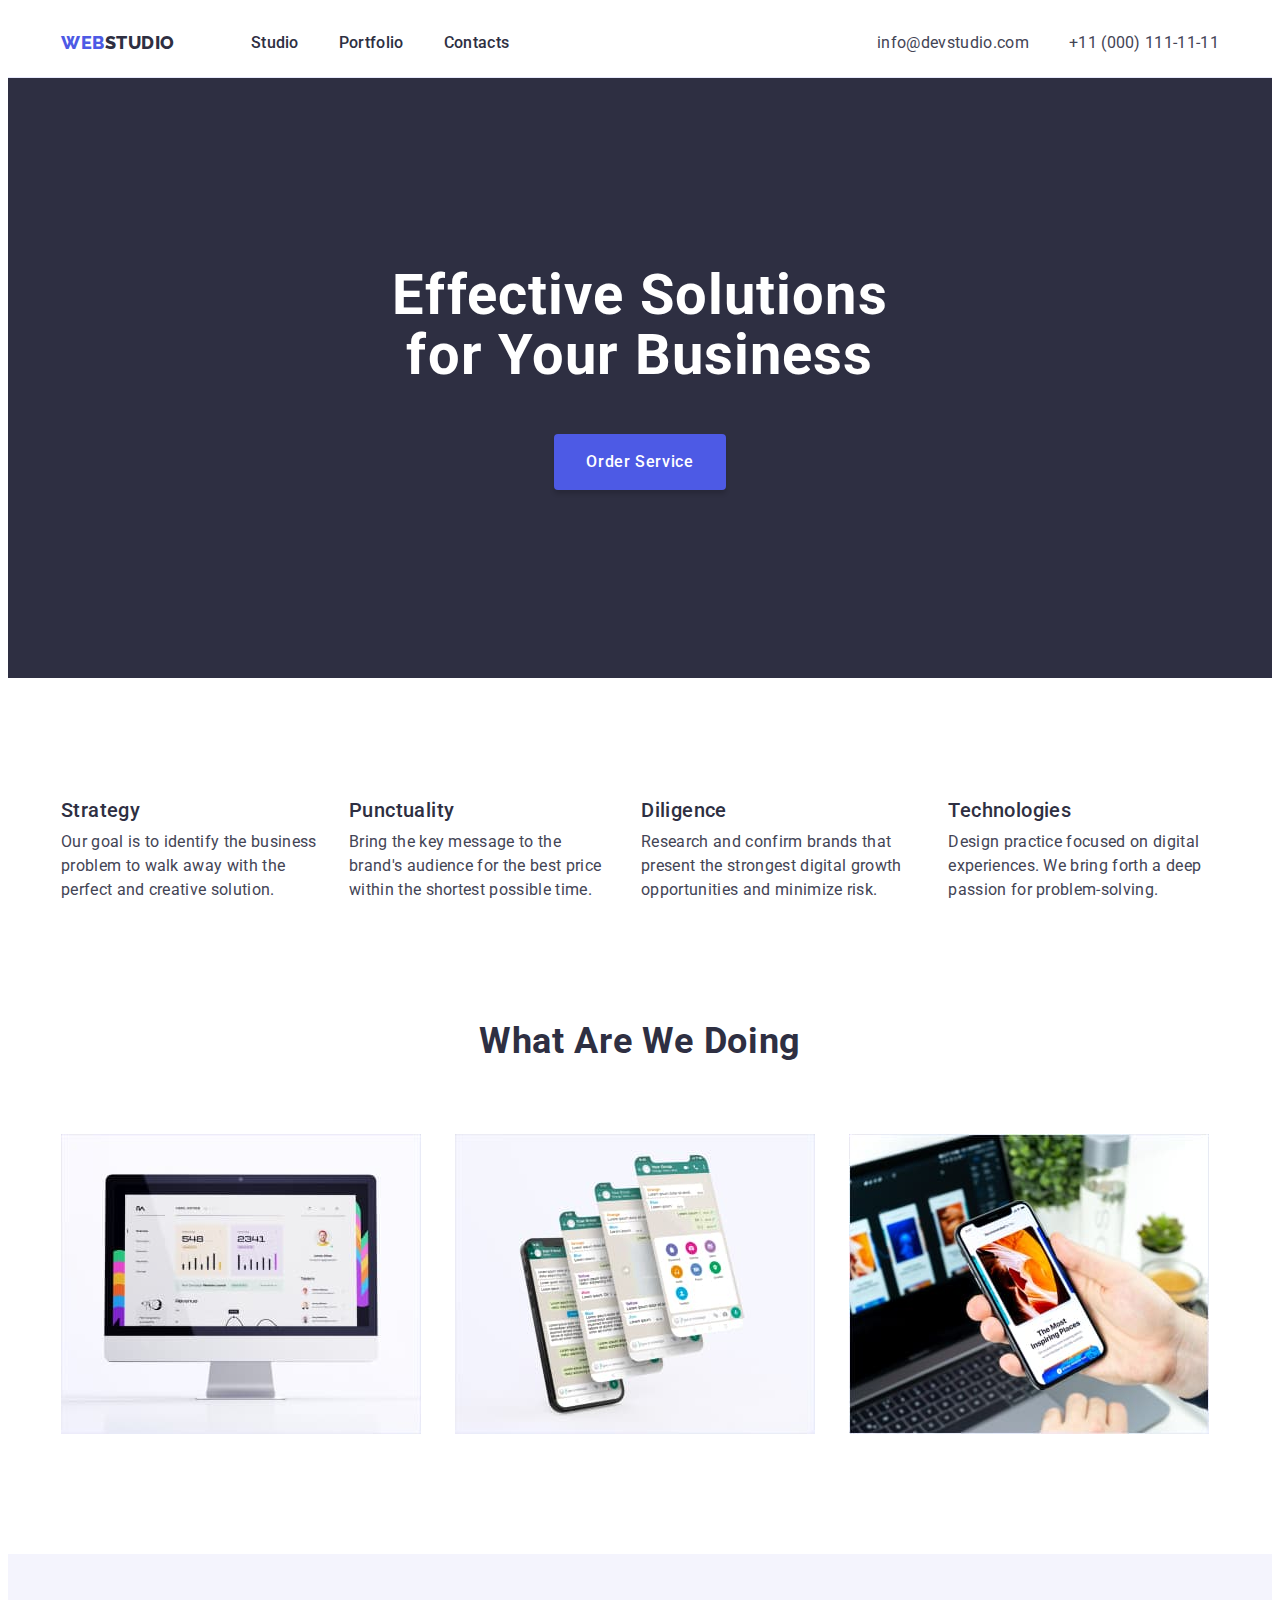
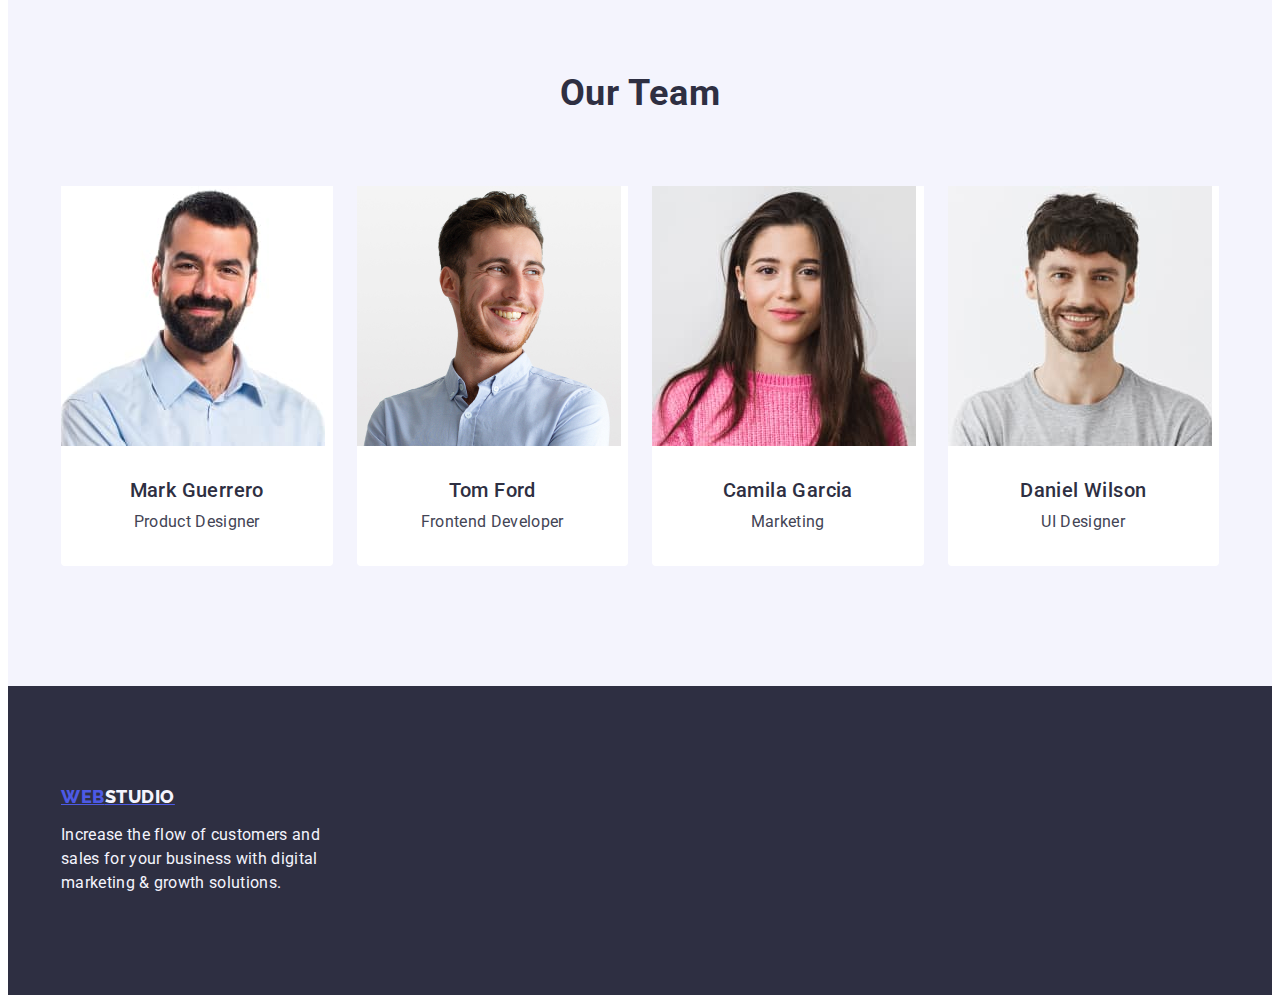
==== index.html @ 33616f9c "Initial commit" ====
<!DOCTYPE html>
<html lang="en">
<head>
    <meta charset="UTF-8">
    <meta http-equiv="X-UA-Compatible" content="IE=edge">
    <meta name="viewport" content="width=device-width, initial-scale=1.0">
    <title>Document</title>
    <link rel="preconnect" href="https://fonts.googleapis.com">
    <link rel="preconnect" href="https://fonts.gstatic.com" crossorigin>
    <link href="https://fonts.googleapis.com/css2?family=Raleway:wght@800&family=Roboto:wght@400;500;700;900&display=swap"
        rel="stylesheet">
    <link rel="stylesheet" href="https://cdnjs.cloudflare.com/ajax/libs/modern-normalize/2.0.0/modern-normalize.min.css"
        integrity="sha512-4xo8blKMVCiXpTaLzQSLSw3KFOVPWhm/TRtuPVc4WG6kUgjH6J03IBuG7JZPkcWMxJ5huwaBpOpnwYElP/m6wg=="
        crossorigin="anonymous" referrerpolicy="no-referrer" />
    <link rel="stylesheet" href="./css/styles.css">
</head>
<body>
<header class="main-header">
    <div class="container header-container">
        <nav class="navigation">
            <a class="logo-link link" href="./index.html">Web<span class="logo-color">Studio</span></a>
        <ul class="menu-list list">
            <li class="menu-item">
                <a class="menu-link link" href="./index.html">Studio</a>
            </li>
            <li class="menu-item">
                <a class="menu-link link" href="./portfolio.html">Portfolio</a>
            </li>
            <li class="menu-item">
                <a class="menu-link link" href="">Contacts</a>
            </li>
        </ul>
        </nav>
    <address class="contact">
        <ul class="address-list list">
            <li class="address-item">
                <a class="contact-link link" href="mailto:info@devstudio.com">info@devstudio.com</a>

            </li>
            <li class="address-item">
                <a class="contact-link link" href="tel:+110001111111">+11 (000) 111-11-11</a>

            </li>
        </ul>

    </address>
    </div>
</header>
<main class="main">
    <section class="hero-section">
        <div class="container">
        <h1 class="hero-title">Effective Solutions for Your Business</h1>
        <button class="hero-button btn" type="button">Order Service</button>
        </div>
    </section>
    <section class="secondary-section ">
        <div class="container secondary-section-wrap">
        <h2 class="visually-hidden" >Our benefits</h2>
        <ul class="list-secondary list">
            <li class="secondary-item-list">
                <h3 class="secondary-title">Strategy</h3>
                <p class="secondary-text">Our goal is to identify the business problem to walk away with the perfect and creative solution.</p>
            </li>
            <li class="secondary-item-list">
                <h3 class="secondary-title">Punctuality</h3>
                <p class="secondary-text">Bring the key message to the brand's audience for the best price within the shortest possible time.</p>
            </li>
            <li class="secondary-item-list">
                <h3 class="secondary-title">Diligence</h3>
                <p class="secondary-text">Research and confirm brands that present the strongest digital growth opportunities and minimize risk.</p>
            </li>
            <li class="secondary-item-list">
                <h3 class="secondary-title">Technologies</h3>
                <p class="secondary-text">Design practice focused on digital experiences. We bring forth a deep passion for problem-solving.</p>
            </li>
        </ul>
        </div>
    </section>
    <section class="profile">
        <div class="container profile-wrap">
         <h2 class="title-text">What are we doing</h2>
        <ul class="list-img list">
            <li class="list-profile">
                <img src="./images/img1.jpg" alt="Profile is opened on the monitor for viewing" width="360">
            </li>
            <li class="list-profile">
                <img src="./images/img2.jpg" alt="Chat with correspondence is open on the phone" width="360">
            </li>
            <li class="list-profile">
                <img src="./images/img3.jpg" alt="View site on phone" width="360">
            </li>
        </ul>
        </div>
    </section>
    <section class="team-section">
        <div class="container">
         <h2 class="title-text">Our Team</h2>
        <ul class="list-team list">
            <li class="list-item-team">
                <img src="./images/card1.jpg" alt="man in shirt smiling" width="264">
                <div class="team">
                    <h3 class="secondary-title-team">Mark Guerrero</h3>
                    <p class="secondary-text-team">Product Designer</p>
                </div>
            </li>
            <li class="list-item-team">
                <img src="./images/card2.jpg" alt="a man in a shirt looks away and smiles" width="264">
                <div class="team">
                    <h3 class="secondary-title-team">Tom Ford</h3>
                    <p class="secondary-text-team ">Frontend Developer</p>
                </div>
            </li>
            <li class="list-item-team">
                <img src="./images/card3.jpg" alt="girl in pink sweater and long hair" width="264">
                <div class="team">
                    <h3 class="secondary-title-team">Camila Garcia</h3>
                    <p class="secondary-text-team">Marketing</p>
                </div>
            </li>
            <li class="list-item-team">
                <img src="./images/card4.jpg" alt="smiling man in t-shirt" width="264">
                <div class="team">
                    <h3 class="secondary-title-team">Daniel Wilson</h3>
                    <p class="secondary-text-team">UI Designer</p>
                </div>
            </li>
        </ul>
        </div>
    </section>
    </main>
    <footer class="section-footer">
        <div class="container">
        <a class="logo-link-footer link-footer" href="./index.html">Web<span class="logo-color-footer">Studio</span></a>
        <p class="footer-text">Increase the flow of customers and sales for your business with digital marketing & growth solutions.</p>
        </div>
    </footer>
</body>

</html>
---- css/styles.css ----
body {
    font-family: Roboto, sans-serif;
    font-style: normal;
    font-weight: 400;
    font-size: 16px;
    line-height: 1.5;
    color: var(--primery-color);
    background-color: var(--light-color);
}

:root {
    --primery-color: #434455;
    --title-color: #2E2F42;
    --secondary-color: #4D5AE5;
    --link-color: #404BBF;
    --light-color: #FFFFFF;
    --secondary-light-color: #F4F4FD;
}

p, 
h1, 
h2, 
h3 {
    margin: 0;
}

ul {
    margin: 0;
    padding: 0;
}

img {
    display: block;
}

.container {
    width: 1158px;
    padding-left: 15px;
    padding-right: 15px;
    margin: 0 auto;

}

.list {
    list-style: none;

}

.link {
    text-decoration: none;
    padding-top: 24px;
    padding-bottom: 24px;
}

/* *----------------------HEADER-INDEX------------------* */

.main-header {
    border-bottom: 1px solid #e7e9fc
    
}

.navigation {
    display: flex;
    align-items: center;
}

.header-container {
    display: flex;
    align-items: center;
}

.menu-list {
    display: flex;
    gap: 40px;

}

.address-list {
    display: flex;
    gap: 40px;
}

.logo-link {
    font-family: 'Raleway', sans-serif;
    font-weight: 800;
    font-size: 18px;
    line-height: 1.17;
    display: flex;
    align-items: center;
    letter-spacing: 0.03em;
    text-transform: uppercase;
    color: var(--secondary-color);
    margin-right: 76px;

}
.logo-color {
    color: var(--title-color);
}

.menu-link:hover {
    color: var(--link-color);
}

.menu-link:focus {
    color: var(--link-color);
}

.contact {
    font-style: normal;
    display: flex;
    align-items: center;
    margin-left: auto;

}
.contact-link {
    letter-spacing: 0.02em;
    color: var(--primery-color);
}

.contact-link:hover,
.contact-link:focus {
    color: var(--link-color);
}

.logo-link:hover, logo-link:focus {
    color: var(--link-color);
}

.menu-list {
    font-weight: 500;
    line-height: 1.5;
    letter-spacing: 0.02em;
}

.menu-link {
    color: var(--title-color);
}

/* -------------------HERO SECTION--------------------- */

.hero-section {
    background-color: var(--title-color);
    padding-top: 188px;
    padding-bottom: 188px;
}

.btn {
    cursor: pointer;
}

.btn:hover, btn:focus {
    color: var(--light-color);
    background-color: var(--link-color);
}

.btn:focus {
    color: var(--light-color);
    background-color: var(--link-color);
}

.hero-button {
    font-family: 'Roboto', sans-serif;
    font-style: normal;
    font-weight: 500;
    font-size: 16px;
    line-height: 1.5;
    display: flex;
    align-items: center;
    letter-spacing: 0.04em;
    color: var(--light-color);
    background-color: var(--secondary-color);
    box-shadow: 0px 4px 4px rgba(0, 0, 0, 0.15);
    border-radius: 4px;
    min-width: 169px;
    height: 56px;
    display: block;
    margin: 0 auto;
    border: none;
    padding: 16px 32px 16px 32px;
    
}

.hero-title {
    font-weight: 700;
    font-size: 56px;
    line-height: 1.07;
    text-align: center;
    letter-spacing: 0.02em;
    color: var(--light-color);
    background-color: var(--title-color);
    margin: 0 auto;
    max-width: 496px;
    margin-bottom: 48px;
    
    
}

/*  -----------------SECONDARY-SECTION----------------- */
.visually-hidden {
    position: absolute;
    width: 1px;
    height: 1px;
    margin: -1px;
    border: 0;
    padding: 0;
    white-space: nowrap;
    clip-path: inset(100%);
    clip: rect(0 0 0 0);
    overflow: hidden;
}

.secondary-section {
    padding-top: 120px;
    padding-bottom: 120px;
 
}

.title-text {
    font-weight: 700;
    font-size: 36px;
    line-height: 1.11;
    text-align: center;
    letter-spacing: 0.02em;
    text-transform: capitalize;
    color: var(--title-color);
    margin: 0 auto;
    margin-bottom: 72px;

}

.list-secondary {
    display: flex;
    gap: 24px;

}

.secondary-item-list {
    gap: 24px;
}

.secondary-title {
    font-weight: 500;
    font-size: 20px;
    line-height: 1.2;
    letter-spacing: 0.02em;
    color: var(--title-color);
    display: flex;
    margin-bottom: 8px;
    
}

.secondary-text {
    letter-spacing: 0.02em;
    color: var(--primery-color);
    display: flex;
    min-width: 264px;
    width: calc((100% - 72px) / 4);
    gap: 24px;
    
}

/* -----------------------SECTION-PROFILE---------------------- */

.profile {
    padding-top: 0px;
    padding-bottom: 120px;
}



.list-img {
    display: flex;
    gap: 24px;

}

.list-profile {
    
    min-width: 360px;
    display: flex;
    width: calc((100% - 48px) / 3);

}

/* -----------------------TEAM-SECTION---------------------- */

.team-section {
    background-color: var(--secondary-light-color);
    padding-top: 120px;
    padding-bottom: 120px;
}

.list-team {
    display: flex;
    gap: 24px;

}

.team {
    
    padding: 32px 16px;
 
}

.list-item-team {
    background-color: var(--light-color);
    width: calc((100% - 72px) / 4);
    text-align: center;
    border-radius: 0px 0px 4px 4px;
}

.secondary-title-team {
    font-weight: 500;
    font-size: 20px;
    line-height: 1.2;
    letter-spacing: 0.02em;
    color: var(--title-color);
    text-align: center;
    margin: 0 auto;
    margin-bottom: 8px;

}

.secondary-text-team {
    letter-spacing: 0.02em;
    color: var(--primery-color);
    text-align: center;

}

/* --------------INDEX-SECTION-FOOTER-------------- */

.logo-link-footer {
    margin-bottom: 17.5px;
    
}

.section-footer {
    letter-spacing: 0.02em;
    color: var(--secondary-light-color);
    background-color: var(--title-color);
    padding: 100px 0;
}

.logo-link-footer {
    font-family: 'Raleway', sans-serif;
    font-style: normal;
    font-weight: 800;
    font-size: 18px;
    line-height: 1.17;
    display: inline-block;
    align-items: center;
    letter-spacing: 0.03em;
    text-transform: uppercase;
    color: var(--secondary-color);
    margin-bottom: 16px;
}

.logo-color-footer {
    color: var(--secondary-light-color);
}

.footer-text {
    max-width: 264px;
}

/* --------------PORTFOLIO HEADER--------------- */

.portfolio-header {
    border-bottom: 1px solid #e7e9fc
}

/* --------------PORTFOLIO GALERY-SECTION--------------- */

.gallery-section {

    padding-top: 96px;
    padding-bottom: 120px;

}

.btn-list {
    display: flex;
    justify-content: center;
    align-items: center;
    gap: 24px;
    margin-bottom: 72px;
}

.mod-btn:hover,
.mod-btn:focus {
    border: 1px solid transparent
}


.gallery-list {

    display: flex;
    flex-wrap: wrap;

    gap: 48px 24px;

}

.gallery-portfolio {
    width: calc((100% - 48px) / 3);
}


.container-gallery {
    padding: 32px 16px;
    border: 1px solid #e7e9fc;
    border-top: none;
}



.gallery-title {
    margin-bottom: 8px;

}


.mod-btn {
    font-family: 'Roboto', sans-serif;
    font-style: normal;
    font-weight: 500;
    font-size: 16px;
    line-height: 1.5;
    display: flex;
    align-items: center;
    text-align: center;
    letter-spacing: 0.04em;
    border-radius: 4px;
    color: var(--secondary-color);
    background-color: var(--secondary-light-color);
    min-width: 69px;
    height: 48px;
    padding: 12px 24px 12px 24px;
    border: 1px solid #E7E9FC;
    gap: 24px;
}

.gallery-title {
    font-weight: 500;
    font-size: 20px;
    line-height: 1.2;
    letter-spacing: 0.02em;
    color: var(--title-color);
}

.gallery-text {
    font-size: 16px;
    line-height: 1.5;
    letter-spacing: 0.02em;
    color: var(--primery-color);
}
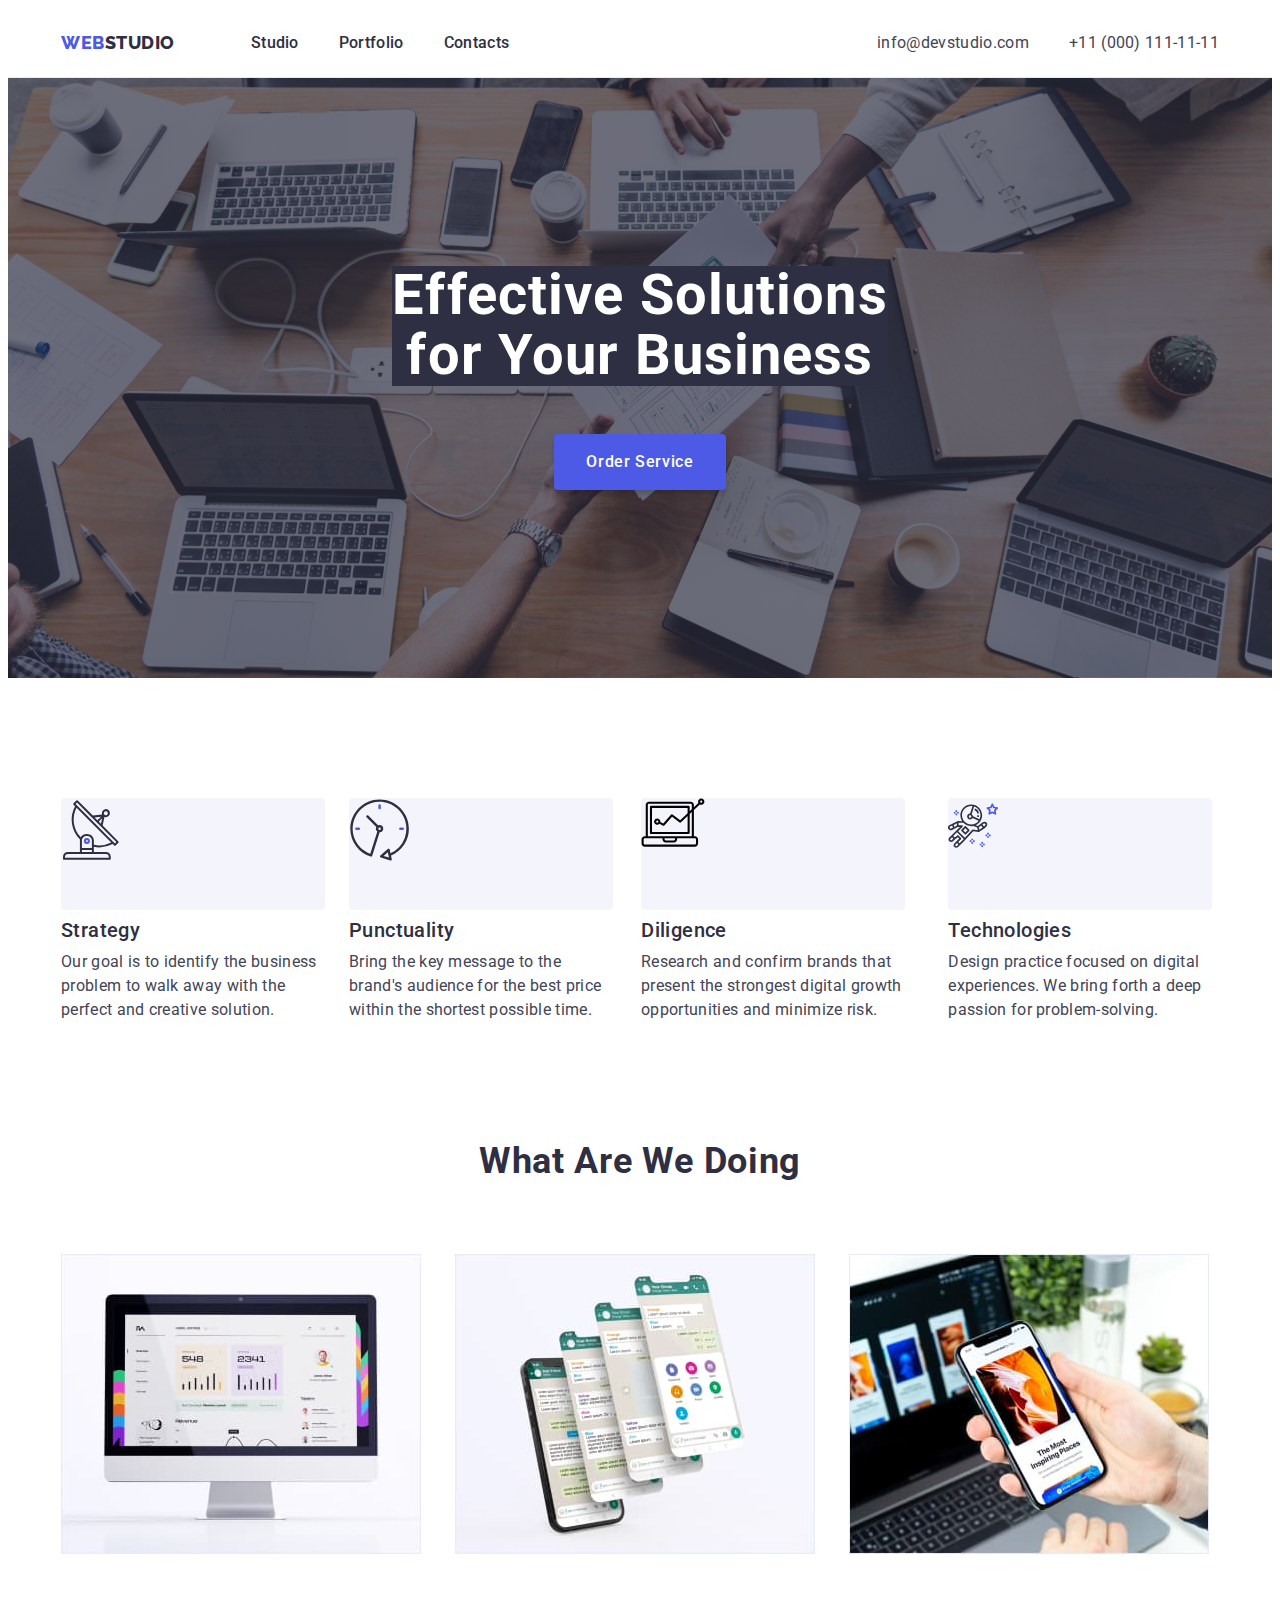
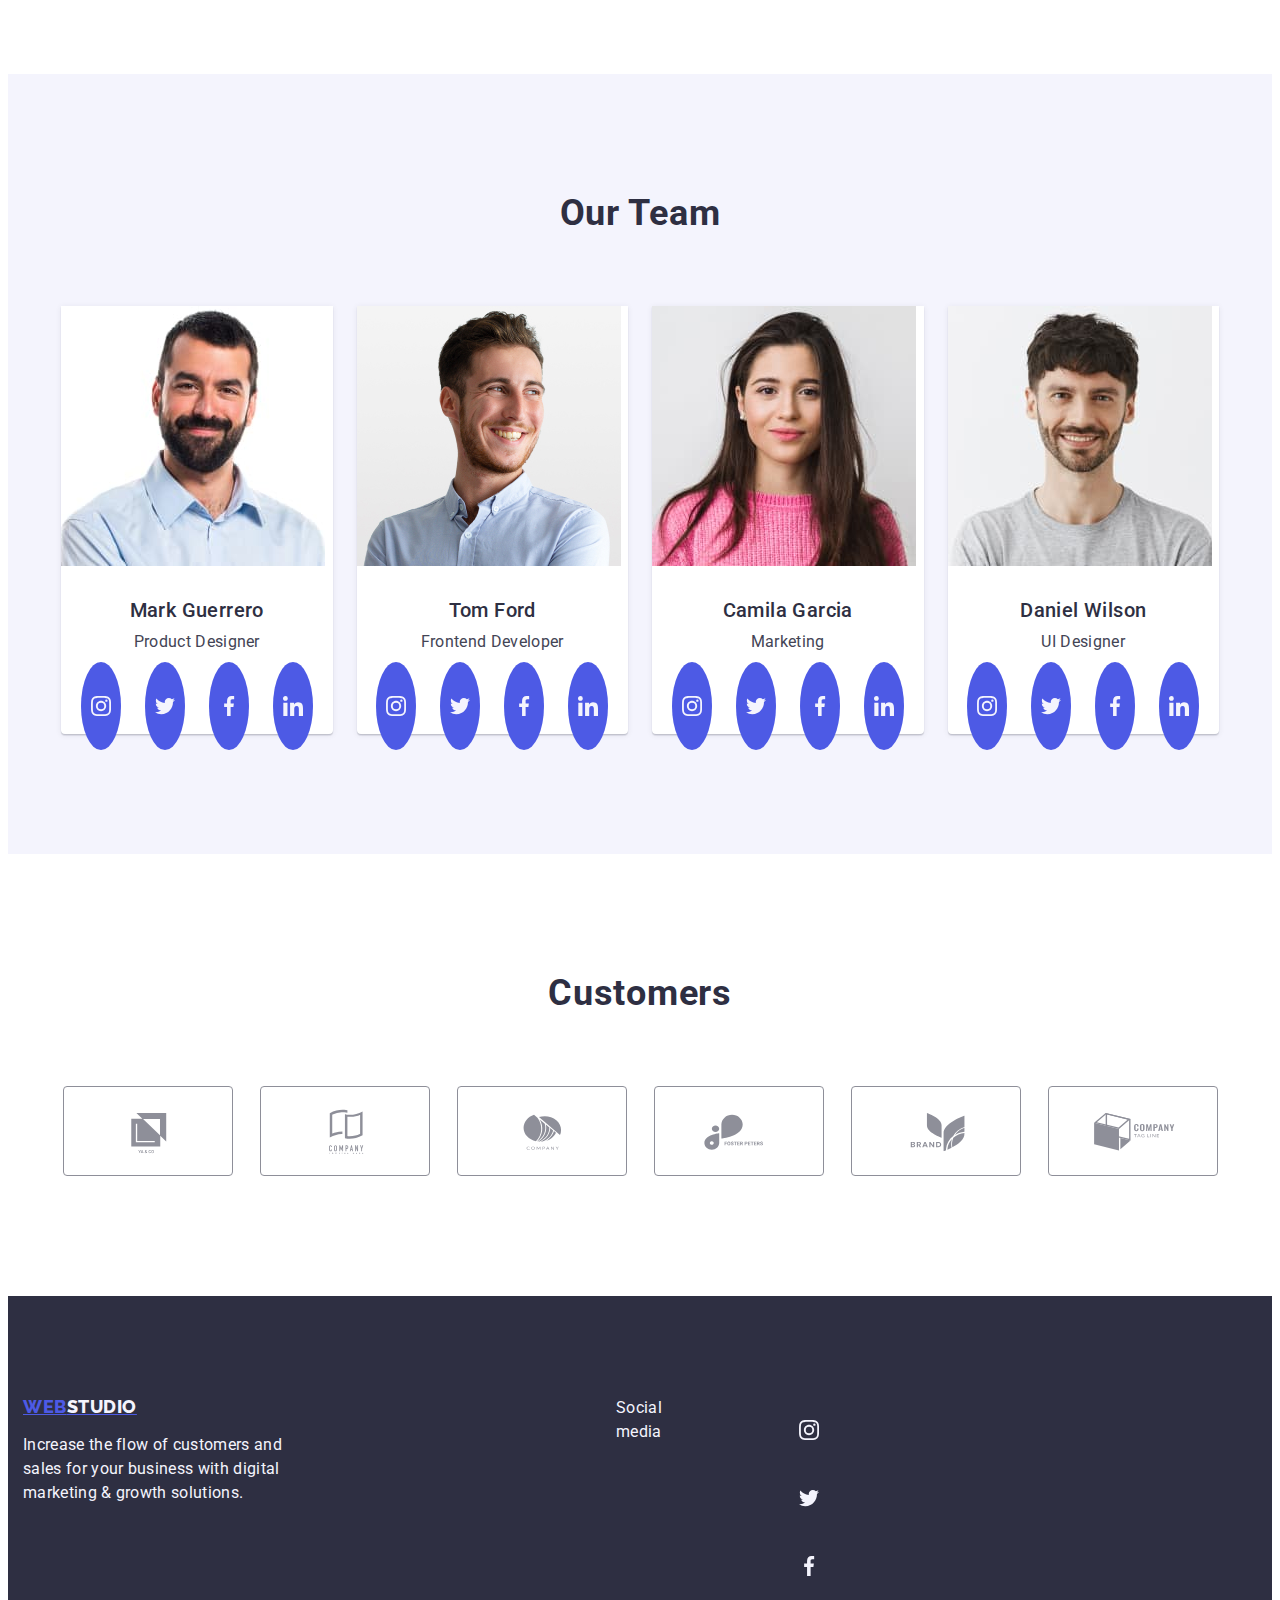
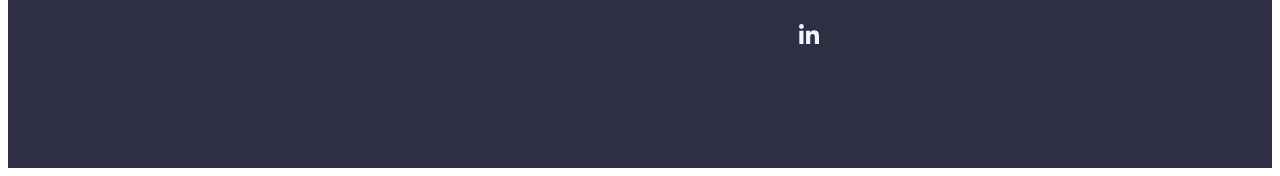
==== commit c0c37d4e: "add icon" ====
--- a/index.html
+++ b/index.html
@@ -58,20 +58,44 @@
         <h2 class="visually-hidden" >Our benefits</h2>
         <ul class="list-secondary list">
             <li class="secondary-item-list">
-                <h3 class="secondary-title">Strategy</h3>
-                <p class="secondary-text">Our goal is to identify the business problem to walk away with the perfect and creative solution.</p>
+                <div class="icon">
+                    <svg class="icon-first" width="59.72" height="64">
+                        <use href="./images/symbol-defs.svg#icon-vector1"></use>
+                    </svg> 
+                </div>
+                    <h3 class="secondary-title">Strategy</h3>
+                        <p class="secondary-text">Our goal is to identify the business problem to walk away with the perfect and creative solution.</p>
+                
             </li>
             <li class="secondary-item-list">
-                <h3 class="secondary-title">Punctuality</h3>
+                <div class="icon">
+                    <svg class="icon-first" width="61.22" height="64">
+                        <use href="./images/symbol-defs.svg#icon-vector2"></use>
+                    </svg>
+                </div>
+                    <h3 class="secondary-title">Punctuality</h3>
                 <p class="secondary-text">Bring the key message to the brand's audience for the best price within the shortest possible time.</p>
+                
             </li>
             <li class="secondary-item-list">
-                <h3 class="secondary-title">Diligence</h3>
+                <div class="icon">
+                    <svg class="icon-first" width="64" height="49.09">
+                        <use href="./images/symbol-defs.svg#icon-vector3"></use>
+                    </svg>
+                </div>
+                    <h3 class="secondary-title">Diligence</h3>
                 <p class="secondary-text">Research and confirm brands that present the strongest digital growth opportunities and minimize risk.</p>
+                
             </li>
             <li class="secondary-item-list">
-                <h3 class="secondary-title">Technologies</h3>
+                <div class="icon">
+                    <svg class="icon-first" width="50.13" height="55.46">
+                        <use href="./images/symbol-defs.svg#icon-vector4"></use>
+                    </svg>
+                </div>
+                    <h3 class="secondary-title">Technologies</h3>
                 <p class="secondary-text">Design practice focused on digital experiences. We bring forth a deep passion for problem-solving.</p>
+                
             </li>
         </ul>
         </div>
@@ -101,30 +125,195 @@
                 <div class="team">
                     <h3 class="secondary-title-team">Mark Guerrero</h3>
                     <p class="secondary-text-team">Product Designer</p>
-                </div>
+                      <ul class="icon-team">
+                        <li class="icon-team-list list">
+                            <a href="" class="team-soc-link link" target="_blank" rel="noopener noreferrer"> <svg class="team-soc-icon" width="20"height="20">
+                                <use href="./images/symbol-defs.svg#icon-instagram"></use>
+                            </svg>
+                        </a>
+                        </li>
+                        <li class="icon-team-list list">
+                            <a href="" class="team-soc-link link" target="_blank" rel="noopener noreferrer"> <svg class="team-soc-icon" width="20"height="20">
+                                <use href="./images/symbol-defs.svg#icon-twitter"></use>
+                            </svg>
+                        </a>
+                        </li>
+                        <li class="icon-team-list list">
+                            <a href="" class="team-soc-link link" target="_blank" rel="noopener noreferrer"> <svg class="team-soc-icon" width="20"height="20">
+                                <use href="./images/symbol-defs.svg#icon-facebook"></use>
+                            </svg>
+                        </a>
+                        </li>
+                        <li class="icon-team-list list">
+                            <a href="" class="team-soc-link link" target="_blank" rel="noopener noreferrer"> <svg class="team-soc-icon" width="20"height="20">
+                                <use href="./images/symbol-defs.svg#icon-linkedin"></use>
+                            </svg>
+                        </a>
+                        </li>
+                      </ul>
+                    </div>
             </li>
             <li class="list-item-team">
                 <img src="./images/card2.jpg" alt="a man in a shirt looks away and smiles" width="264">
                 <div class="team">
                     <h3 class="secondary-title-team">Tom Ford</h3>
                     <p class="secondary-text-team ">Frontend Developer</p>
-                </div>
+                      <ul class="icon-team">
+                        <li class="icon-team-list list">
+                            <a href="" class="team-soc-link link" target="_blank" rel="noopener noreferrer"> <svg class="team-soc-icon" width="20"height="20">
+                                <use href="./images/symbol-defs.svg#icon-instagram"></use>
+                            </svg>
+                        </a>
+                        </li>
+                        <li class="icon-team-list list">
+                            <a href="" class="team-soc-link link" target="_blank" rel="noopener noreferrer"> <svg class="team-soc-icon" width="20"height="20">
+                                <use href="./images/symbol-defs.svg#icon-twitter"></use>
+                            </svg>
+                        </a>
+                        </li>
+                        <li class="icon-team-list list">
+                            <a href="" class="team-soc-link link" target="_blank" rel="noopener noreferrer"> <svg class="team-soc-icon" width="20"height="20">
+                                <use href="./images/symbol-defs.svg#icon-facebook"></use>
+                            </svg>
+                        </a>
+                        </li>
+                        <li class="icon-team-list list">
+                            <a href="" class="team-soc-link link" target="_blank" rel="noopener noreferrer"> <svg class="team-soc-icon" width="20"height="20">
+                                <use href="./images/symbol-defs.svg#icon-linkedin"></use>
+                            </svg>
+                        </a>
+                        </li>
+                      </ul>
+                    </div>
             </li>
             <li class="list-item-team">
                 <img src="./images/card3.jpg" alt="girl in pink sweater and long hair" width="264">
                 <div class="team">
                     <h3 class="secondary-title-team">Camila Garcia</h3>
                     <p class="secondary-text-team">Marketing</p>
-                </div>
+                      <ul class="icon-team">
+                        <li class="icon-team-list list">
+                            <a href="" class="team-soc-link link" target="_blank" rel="noopener noreferrer"> <svg class="team-soc-icon" width="20"height="20">
+                                <use href="./images/symbol-defs.svg#icon-instagram"></use>
+                            </svg>
+                        </a>
+                        </li>
+                        <li class="icon-team-list list">
+                            <a href="" class="team-soc-link link" target="_blank" rel="noopener noreferrer"> <svg class="team-soc-icon" width="20"height="20">
+                                <use href="./images/symbol-defs.svg#icon-twitter"></use>
+                            </svg>
+                        </a>
+                        </li>
+                        <li class="icon-team-list list">
+                            <a href="" class="team-soc-link link" target="_blank" rel="noopener noreferrer"> <svg class="team-soc-icon" width="20"height="20">
+                                <use href="./images/symbol-defs.svg#icon-facebook"></use>
+                            </svg>
+                        </a>
+                        </li>
+                        <li class="icon-team-list list">
+                            <a href="" class="team-soc-link link" target="_blank" rel="noopener noreferrer"> <svg class="team-soc-icon" width="20"height="20">
+                                <use href="./images/symbol-defs.svg#icon-linkedin"></use>
+                            </svg>
+                        </a>
+                        </li>
+                      </ul>
+                    </div>
             </li>
             <li class="list-item-team">
                 <img src="./images/card4.jpg" alt="smiling man in t-shirt" width="264">
                 <div class="team">
                     <h3 class="secondary-title-team">Daniel Wilson</h3>
                     <p class="secondary-text-team">UI Designer</p>
-                </div>
-            </li>
-        </ul>
+                      <ul class="icon-team">
+                        <li class="icon-team-list list">
+                            <a href="" class="team-soc-link link" target="_blank" rel="noopener noreferrer"> <svg class="team-soc-icon" width="20" height="20">
+                                <use href="./images/symbol-defs.svg#icon-instagram"></use>
+                            </svg>
+                        </a>
+                        </li>
+                        <li class="icon-team-list list">
+                            <a href="" class="team-soc-link link" target="_blank" rel="noopener noreferrer"> <svg class="team-soc-icon" width="20" height="20">
+                                <use href="./images/symbol-defs.svg#icon-twitter"></use>
+                            </svg>
+                        </a>
+                        </li>
+                        <li class="icon-team-list list">
+                            <a href="" class="team-soc-link link" target="_blank" rel="noopener noreferrer"> <svg class="team-soc-icon" width="20" height="20">
+                                <use href="./images/symbol-defs.svg#icon-facebook"></use>
+                            </svg>
+                        </a>
+                        </li>
+                        <li class="icon-team-list list">
+                            <a href="" class="team-soc-link link" target="_blank" rel="noopener noreferrer"> <svg class="team-soc-icon" width="20" height="20">
+                                <use href="./images/symbol-defs.svg#icon-linkedin"></use>
+                            </svg>
+                        </a>
+                        </li>
+                      </ul>
+                    </div>
+            </li>
+        </ul>
+        </div>
+    </section>
+    <section class="customers">
+        <div class="container">
+        <h2 class="title-customers">Customers</h2>
+            <ul class="customers-primery list">
+                <div class="customers-box">
+                <li class="customers-list list">
+                    <a href="" class="customers-link link">
+                        <svg class="customers-icon" width="88"height="88">
+                        <use href="./images/symbol-defs.svg#icon-logo1"></use>
+                    </svg>
+                    </a>
+                </li>
+                </div>
+                <div class="customers-box">
+                <li class="customers-list list">
+                    <a href="" class="customers-link link">
+                    <svg class="customers-icon" width="88"height="88">
+                        <use href="./images/symbol-defs.svg#icon-logo2"></use>
+                    </svg>
+                    </a>
+                </li>
+                </div>
+                <div class="customers-box">
+                <li class="customers-list list">
+                    <a href="" class="customers-link link">
+                    <svg class="customers-icon" width="88"height="88">
+                        <use href="./images/symbol-defs.svg#icon-logo3"></use>
+                    </svg>
+                    </a>
+                </li>
+                </div>
+                <div class="customers-box">
+                <li class="customers-list list">
+                    <a href="" class="customers-link link">
+                    <svg class="customers-icon" width="88"height="88">
+                        <use href="./images/symbol-defs.svg#icon-logo4"></use>
+                    </svg>
+                    </a>
+                </li>
+                </div>
+                <div class="customers-box">
+                <li class="customers-list list">
+                    <a href="" class="customers-link link">
+                    <svg class="customers-icon" width="88"height="88">
+                        <use href="./images/symbol-defs.svg#icon-logo5"></use>
+                    </svg>
+                    </a>
+                </li>
+                </div>
+                <div class="customers-box">
+                <li class="customers-list list">
+                    <a href="" class="customers-link link">
+                    <svg class="customers-icon" width="88"height="88">
+                        <use href="./images/symbol-defs.svg#icon-logo6"></use>
+                    </svg>
+                    </a>
+                </li>
+                </div>
+            </ul>
         </div>
     </section>
     </main>
@@ -133,6 +322,41 @@
         <a class="logo-link-footer link-footer" href="./index.html">Web<span class="logo-color-footer">Studio</span></a>
         <p class="footer-text">Increase the flow of customers and sales for your business with digital marketing & growth solutions.</p>
         </div>
+        
+        <h2 class="social">Social media</h2>
+        <div class="container social-link">
+            <ul class="footer-social list">
+                <li class="footer-social-link">
+                    <a href="" class="social-link link" target="_blank" rel="noopener noreferrer">
+                        <svg class="social-icon" width="20" height="20">
+                            <use href="./images/symbol-defs.svg#icon-instagram"></use>
+                        </svg>
+                    </a>
+                </li>
+                <li class="footer-social-link">
+                    <a href="" class="social-link link" target="_blank" rel="noopener noreferrer">
+                        <svg class="social-icon" width="20" height="20">
+                            <use href="./images/symbol-defs.svg#icon-twitter"></use>
+                        </svg>
+                    </a>
+                </li>
+                <li class="footer-social-link">
+                    <a href="" class="social-link link" target="_blank" rel="noopener noreferrer">
+                        <svg class="social-icon" width="20" height="20">
+                            <use href="./images/symbol-defs.svg#icon-facebook"></use>
+                        </svg>
+                    </a>
+                </li>
+                <li class="footer-social-link">
+                    <a href="" class="social-link link" target="_blank" rel="noopener noreferrer">
+                        <svg class="social-icon" width="20" height="20">
+                            <use href="./images/symbol-defs.svg#icon-linkedin"></use>
+                        </svg>
+                    </a>
+                </li>
+            </ul>
+        </div>
+
     </footer>
 </body>
 
--- a/css/styles.css
+++ b/css/styles.css
@@ -143,6 +143,10 @@
     background-color: var(--title-color);
     padding-top: 188px;
     padding-bottom: 188px;
+    background-image: linear-gradient(rgba(46, 47, 66, 0.7), rgba(46, 47, 66, 0.7)), url(../images/peopleoffice.jpg);
+    background-repeat: no-repeat;
+    background-position: center;
+    background-size: cover;
 }
 
 .btn {
@@ -216,6 +220,21 @@
  
 }
 
+.icon {
+    
+    width: 264px;
+    height: 112px;
+    background-color: #F4F4FD;
+    display: inline-block;
+    justify-content: center;
+    border-radius: 4px;
+    margin-bottom: 8px;
+}
+
+.icon-first{
+
+  
+}
 .title-text {
     font-weight: 700;
     font-size: 36px;
@@ -236,6 +255,7 @@
 }
 
 .secondary-item-list {
+
     gap: 24px;
 }
 
@@ -303,11 +323,38 @@
  
 }
 
+.icon-team{
+    display: flex;
+    justify-content: center;
+    gap: 24px;
+}
+
+.icon-team-list{
+    width: 40px;
+    height: 40px;
+}
+
+.team-soc-link{
+    width: 100%;
+    height: 100%;
+    background-color: #4D5AE5;
+    border-radius: 50%;
+    display: flex;
+    align-items: center;
+    justify-content: center;
+}
+
+.team-soc-link:hover {
+    fill: #404BBF;
+}
+
 .list-item-team {
     background-color: var(--light-color);
     width: calc((100% - 72px) / 4);
     text-align: center;
+    box-shadow: 0px 1px 6px rgba(46, 47, 66, 0.08), 0px 1px 1px rgba(46, 47, 66, 0.16), 0px 2px 1px rgba(46, 47, 66, 0.08);
     border-radius: 0px 0px 4px 4px;
+    
 }
 
 .secondary-title-team {
@@ -326,17 +373,65 @@
     letter-spacing: 0.02em;
     color: var(--primery-color);
     text-align: center;
-
-}
+    margin-bottom: 8px;
+
+}
+
+/* --------------CUSTOMERS-------------- */
+
+.customers {
+    padding-top: 120px;
+    padding-bottom: 120px;
+}
+
+.title-customers {
+    font-weight: 700;
+    font-size: 36px;
+    line-height: 1.11;
+    text-align: center;
+    letter-spacing: 0.02em;
+    text-transform: capitalize;
+    color: var(--title-color);
+    margin: 0 auto;
+    margin-bottom: 72px;
+}
+
+.customers-primery {
+    display: flex;
+    gap: 24px;
+}
+
+.customers-box{
+    width: 168px;
+    height: 88px;
+    border: 1px solid #8E8F99;
+    border-radius: 4px;
+    margin: 0 auto;
+    text-align: center;
+    gap: 24px;
+}
+
+.customer-list {
+    box-sizing: border-box;
+    min-width: 168px;
+    width: calc((100% - 120px) / 5);
+    border: 1px solid #8E8F99;
+    border-radius: 4px;
+}
+
+.customer-list:hover {
+    color:#404BBF;
+}
+
 
 /* --------------INDEX-SECTION-FOOTER-------------- */
 
 .logo-link-footer {
     margin-bottom: 17.5px;
-    
 }
 
 .section-footer {
+    display: flex;
     letter-spacing: 0.02em;
     color: var(--secondary-light-color);
     background-color: var(--title-color);
@@ -365,6 +460,29 @@
     max-width: 264px;
 }
 
+.social {
+    font-family: 'Roboto';
+    font-style: normal;
+    font-weight: 400;
+    font-size: 16px;
+    line-height: 1.5;
+    letter-spacing: 0.02em;
+    color: #F4F4FD;
+    margin: 0 auto;
+}
+
+.social-link {
+    display: flex;
+}
+
+.footer-social {
+    padding-left: 120px;
+    text-align: center;
+}
+
+.footer-social-link {
+
+}
 /* --------------PORTFOLIO HEADER--------------- */
 
 .portfolio-header {
@@ -414,7 +532,9 @@
     border-top: none;
 }
 
-
+.gallery-item {
+    box-shadow: 0px 1px 6px rgba(46, 47, 66, 0.08), 0px 1px 1px rgba(46, 47, 66, 0.16), 0px 2px 1px rgba(46, 47, 66, 0.08);
+}
 
 .gallery-title {
     margin-bottom: 8px;
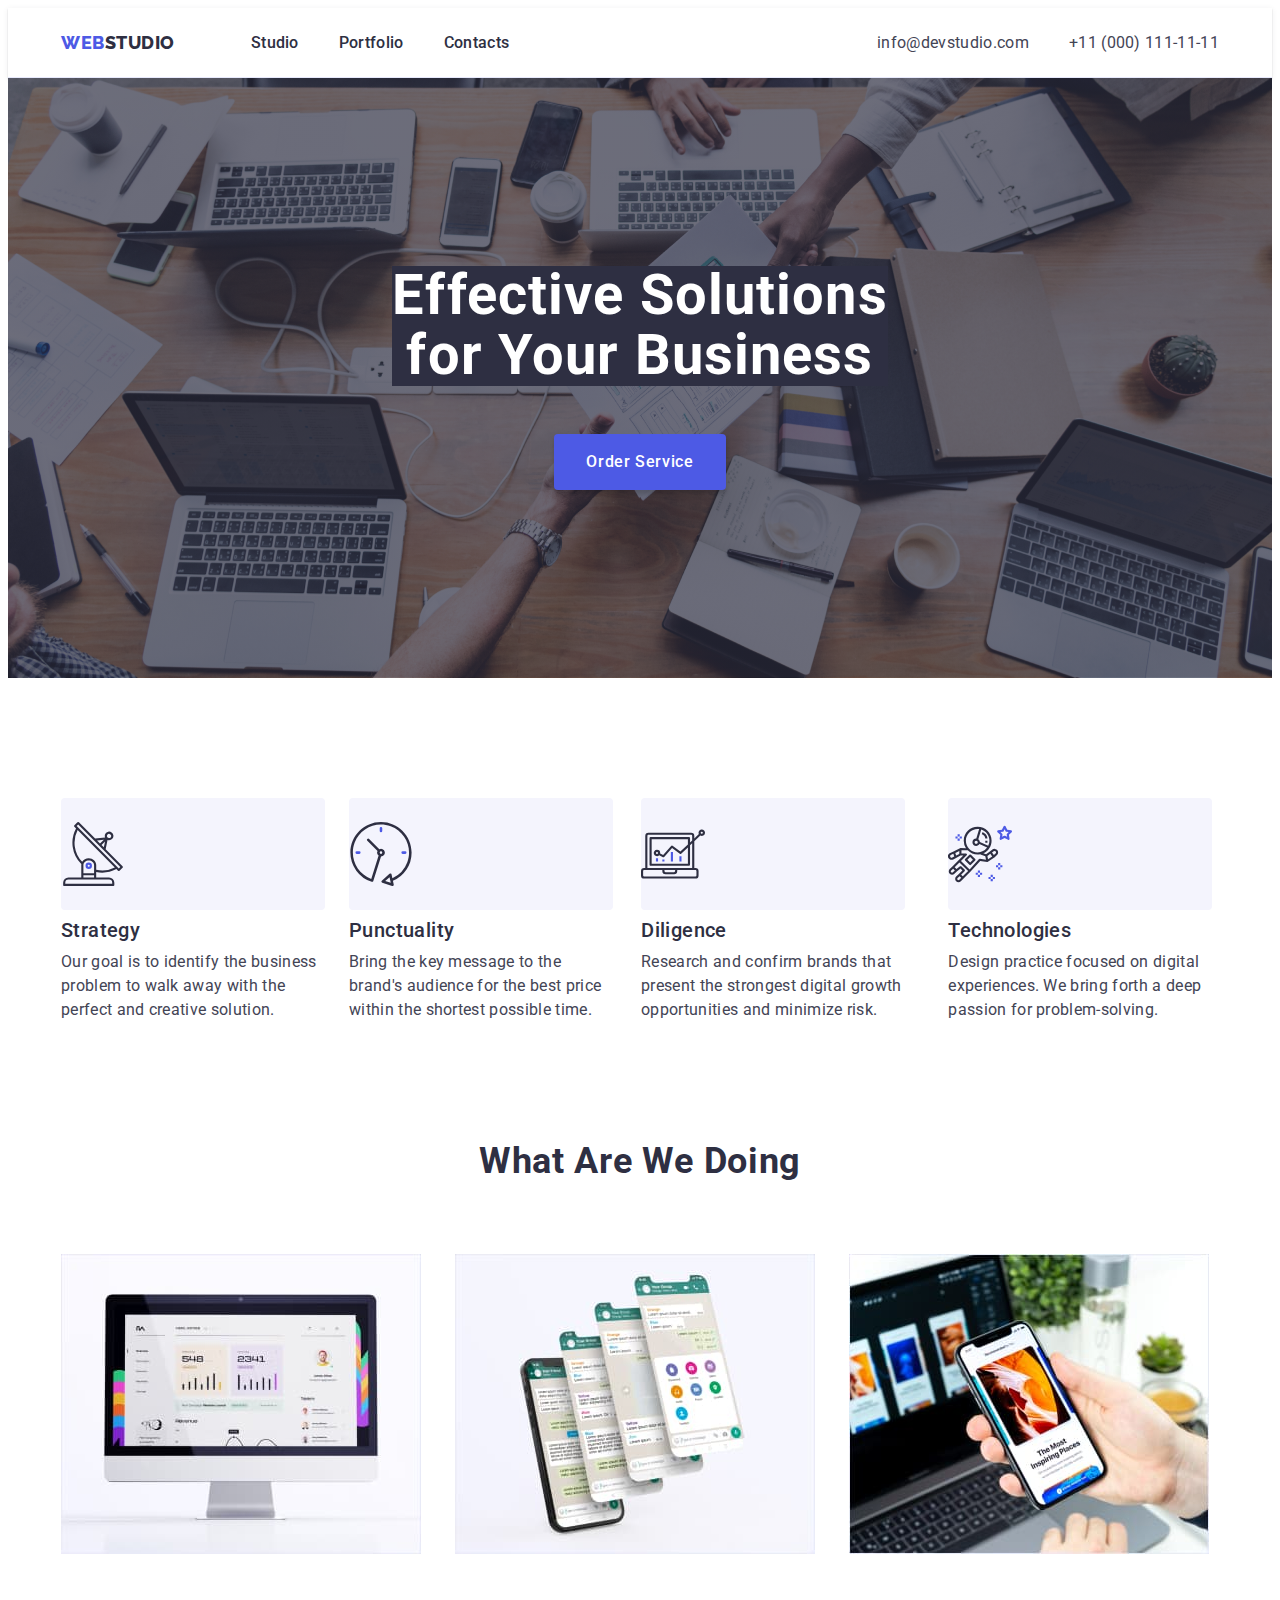
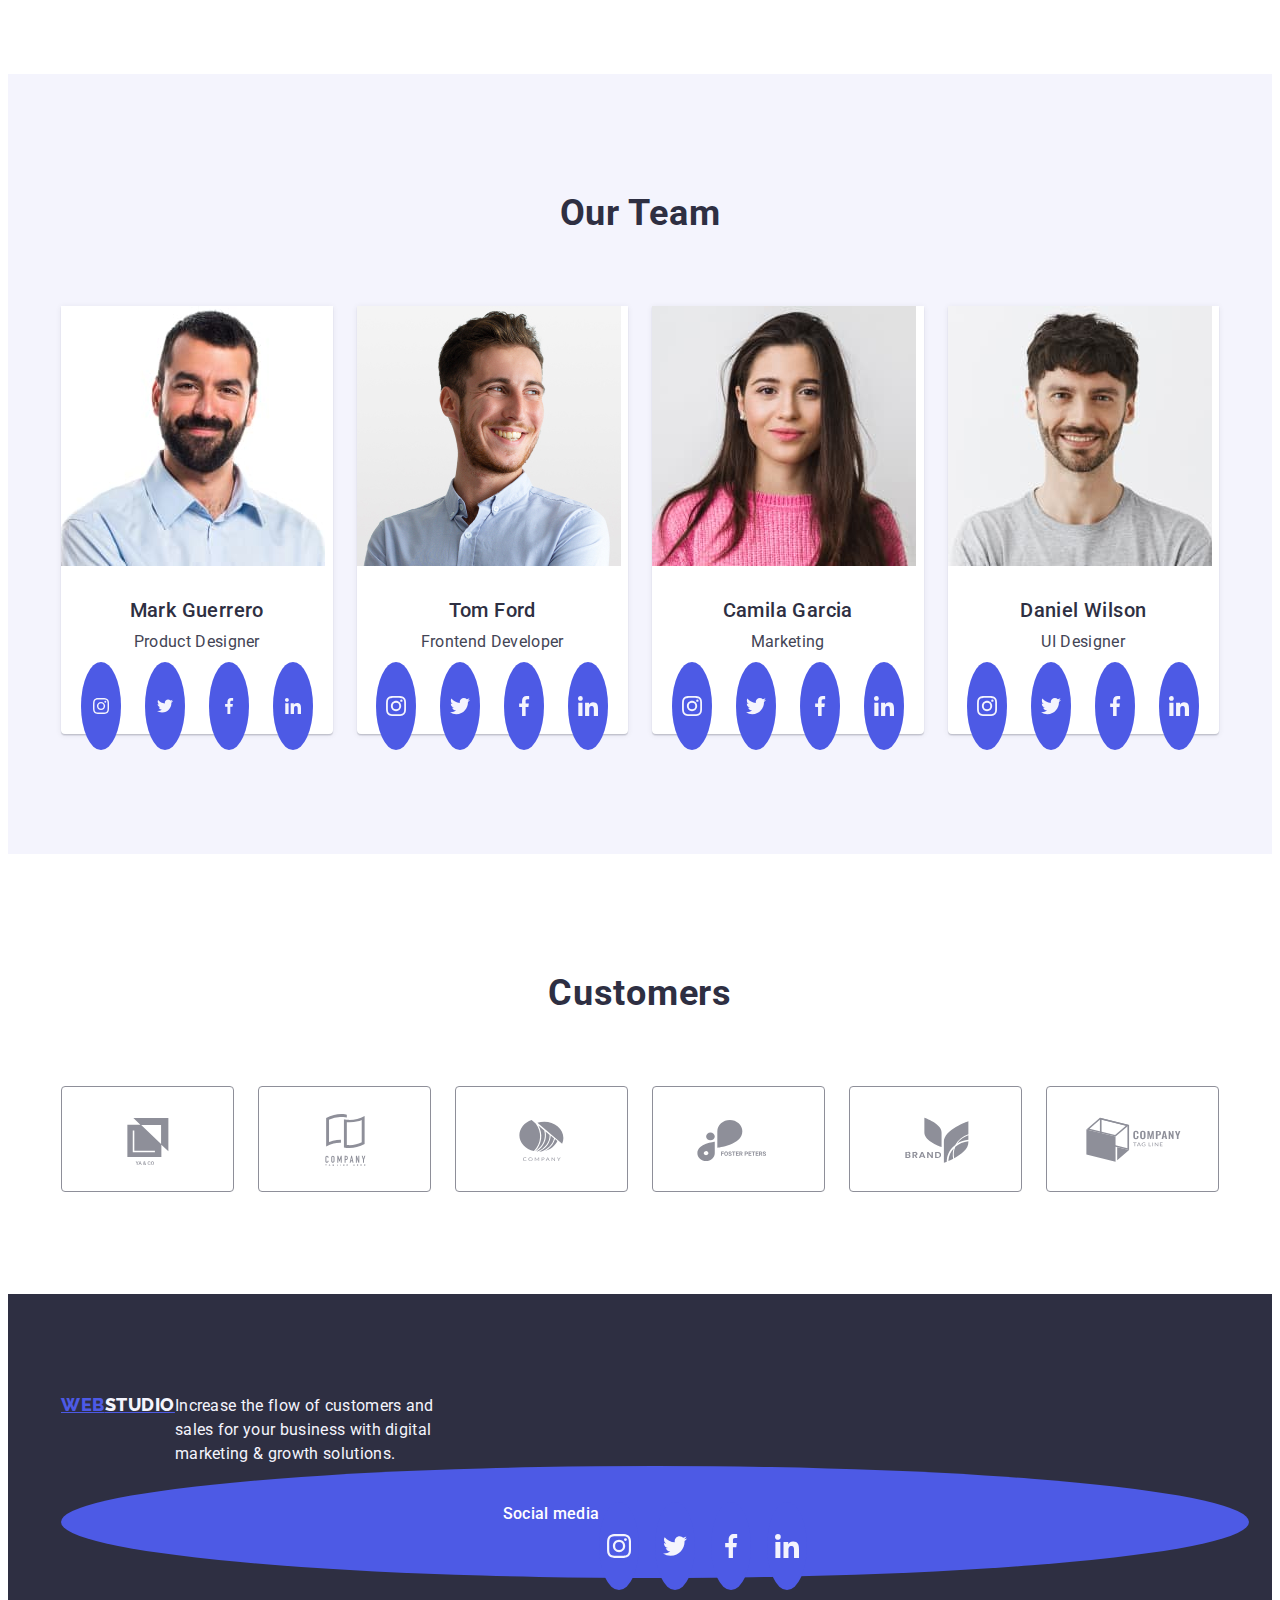
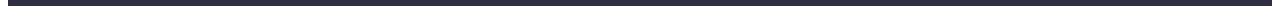
==== commit 0fddbd8b: "mark svg" ====
--- a/index.html
+++ b/index.html
@@ -59,7 +59,7 @@
         <ul class="list-secondary list">
             <li class="secondary-item-list">
                 <div class="icon">
-                    <svg class="icon-first" width="59.72" height="64">
+                    <svg class="icon-first" width="64" height="64">
                         <use href="./images/symbol-defs.svg#icon-vector1"></use>
                     </svg> 
                 </div>
@@ -69,7 +69,7 @@
             </li>
             <li class="secondary-item-list">
                 <div class="icon">
-                    <svg class="icon-first" width="61.22" height="64">
+                    <svg class="icon-first" width="64" height="64">
                         <use href="./images/symbol-defs.svg#icon-vector2"></use>
                     </svg>
                 </div>
@@ -79,7 +79,7 @@
             </li>
             <li class="secondary-item-list">
                 <div class="icon">
-                    <svg class="icon-first" width="64" height="49.09">
+                    <svg class="icon-first" width="64" height="64">
                         <use href="./images/symbol-defs.svg#icon-vector3"></use>
                     </svg>
                 </div>
@@ -89,7 +89,7 @@
             </li>
             <li class="secondary-item-list">
                 <div class="icon">
-                    <svg class="icon-first" width="50.13" height="55.46">
+                    <svg class="icon-first" width="64" height="64">
                         <use href="./images/symbol-defs.svg#icon-vector4"></use>
                     </svg>
                 </div>
@@ -127,25 +127,29 @@
                     <p class="secondary-text-team">Product Designer</p>
                       <ul class="icon-team">
                         <li class="icon-team-list list">
-                            <a href="" class="team-soc-link link" target="_blank" rel="noopener noreferrer"> <svg class="team-soc-icon" width="20"height="20">
+                            <a href="" class="team-soc-link link" target="_blank" rel="noopener noreferrer"> 
+                                <svg class="team-soc-icon" width="16" height="16">
                                 <use href="./images/symbol-defs.svg#icon-instagram"></use>
                             </svg>
                         </a>
                         </li>
                         <li class="icon-team-list list">
-                            <a href="" class="team-soc-link link" target="_blank" rel="noopener noreferrer"> <svg class="team-soc-icon" width="20"height="20">
+                            <a href="" class="team-soc-link link" target="_blank" rel="noopener noreferrer"> 
+                                <svg class="team-soc-icon" width="16" height="16">
                                 <use href="./images/symbol-defs.svg#icon-twitter"></use>
                             </svg>
                         </a>
                         </li>
                         <li class="icon-team-list list">
-                            <a href="" class="team-soc-link link" target="_blank" rel="noopener noreferrer"> <svg class="team-soc-icon" width="20"height="20">
+                            <a href="" class="team-soc-link link" target="_blank" rel="noopener noreferrer"> 
+                                <svg class="team-soc-icon" width="16" height="16">
                                 <use href="./images/symbol-defs.svg#icon-facebook"></use>
                             </svg>
                         </a>
                         </li>
                         <li class="icon-team-list list">
-                            <a href="" class="team-soc-link link" target="_blank" rel="noopener noreferrer"> <svg class="team-soc-icon" width="20"height="20">
+                            <a href="" class="team-soc-link link" target="_blank" rel="noopener noreferrer"> 
+                                <svg class="team-soc-icon" width="16" height="16">
                                 <use href="./images/symbol-defs.svg#icon-linkedin"></use>
                             </svg>
                         </a>
@@ -160,25 +164,25 @@
                     <p class="secondary-text-team ">Frontend Developer</p>
                       <ul class="icon-team">
                         <li class="icon-team-list list">
-                            <a href="" class="team-soc-link link" target="_blank" rel="noopener noreferrer"> <svg class="team-soc-icon" width="20"height="20">
+                            <a href="" class="team-soc-link link" target="_blank" rel="noopener noreferrer"> <svg class="team-soc-icon" width="20" height="20">
                                 <use href="./images/symbol-defs.svg#icon-instagram"></use>
                             </svg>
                         </a>
                         </li>
                         <li class="icon-team-list list">
-                            <a href="" class="team-soc-link link" target="_blank" rel="noopener noreferrer"> <svg class="team-soc-icon" width="20"height="20">
+                            <a href="" class="team-soc-link link" target="_blank" rel="noopener noreferrer"> <svg class="team-soc-icon" width="20" height="20">
                                 <use href="./images/symbol-defs.svg#icon-twitter"></use>
                             </svg>
                         </a>
                         </li>
                         <li class="icon-team-list list">
-                            <a href="" class="team-soc-link link" target="_blank" rel="noopener noreferrer"> <svg class="team-soc-icon" width="20"height="20">
+                            <a href="" class="team-soc-link link" target="_blank" rel="noopener noreferrer"> <svg class="team-soc-icon" width="20" height="20">
                                 <use href="./images/symbol-defs.svg#icon-facebook"></use>
                             </svg>
                         </a>
                         </li>
                         <li class="icon-team-list list">
-                            <a href="" class="team-soc-link link" target="_blank" rel="noopener noreferrer"> <svg class="team-soc-icon" width="20"height="20">
+                            <a href="" class="team-soc-link link" target="_blank" rel="noopener noreferrer"> <svg class="team-soc-icon" width="20" height="20">
                                 <use href="./images/symbol-defs.svg#icon-linkedin"></use>
                             </svg>
                         </a>
@@ -193,25 +197,25 @@
                     <p class="secondary-text-team">Marketing</p>
                       <ul class="icon-team">
                         <li class="icon-team-list list">
-                            <a href="" class="team-soc-link link" target="_blank" rel="noopener noreferrer"> <svg class="team-soc-icon" width="20"height="20">
+                            <a href="" class="team-soc-link link" target="_blank" rel="noopener noreferrer"> <svg class="team-soc-icon" width="20" height="20">
                                 <use href="./images/symbol-defs.svg#icon-instagram"></use>
                             </svg>
                         </a>
                         </li>
                         <li class="icon-team-list list">
-                            <a href="" class="team-soc-link link" target="_blank" rel="noopener noreferrer"> <svg class="team-soc-icon" width="20"height="20">
+                            <a href="" class="team-soc-link link" target="_blank" rel="noopener noreferrer"> <svg class="team-soc-icon" width="20" height="20">
                                 <use href="./images/symbol-defs.svg#icon-twitter"></use>
                             </svg>
                         </a>
                         </li>
                         <li class="icon-team-list list">
-                            <a href="" class="team-soc-link link" target="_blank" rel="noopener noreferrer"> <svg class="team-soc-icon" width="20"height="20">
+                            <a href="" class="team-soc-link link" target="_blank" rel="noopener noreferrer"> <svg class="team-soc-icon" width="20" height="20">
                                 <use href="./images/symbol-defs.svg#icon-facebook"></use>
                             </svg>
                         </a>
                         </li>
                         <li class="icon-team-list list">
-                            <a href="" class="team-soc-link link" target="_blank" rel="noopener noreferrer"> <svg class="team-soc-icon" width="20"height="20">
+                            <a href="" class="team-soc-link link" target="_blank" rel="noopener noreferrer"> <svg class="team-soc-icon" width="20" height="20">
                                 <use href="./images/symbol-defs.svg#icon-linkedin"></use>
                             </svg>
                         </a>
@@ -258,104 +262,95 @@
     <section class="customers">
         <div class="container">
         <h2 class="title-customers">Customers</h2>
+        <div class="customers-box">
             <ul class="customers-primery list">
-                <div class="customers-box">
-                <li class="customers-list list">
-                    <a href="" class="customers-link link">
-                        <svg class="customers-icon" width="88"height="88">
+                <li class="customers-list list">
+                    <a href="" class="customers-link link">
+                        <svg class="customers-icon" width="104" height="56">
                         <use href="./images/symbol-defs.svg#icon-logo1"></use>
                     </svg>
                     </a>
                 </li>
-                </div>
-                <div class="customers-box">
-                <li class="customers-list list">
-                    <a href="" class="customers-link link">
-                    <svg class="customers-icon" width="88"height="88">
+                <li class="customers-list list">
+                    <a href="" class="customers-link link">
+                    <svg class="customers-icon" width="104" height="56">
                         <use href="./images/symbol-defs.svg#icon-logo2"></use>
                     </svg>
                     </a>
                 </li>
-                </div>
-                <div class="customers-box">
-                <li class="customers-list list">
-                    <a href="" class="customers-link link">
-                    <svg class="customers-icon" width="88"height="88">
+                <li class="customers-list list">
+                    <a href="" class="customers-link link">
+                    <svg class="customers-icon" width="104" height="56">
                         <use href="./images/symbol-defs.svg#icon-logo3"></use>
                     </svg>
                     </a>
                 </li>
-                </div>
-                <div class="customers-box">
-                <li class="customers-list list">
-                    <a href="" class="customers-link link">
-                    <svg class="customers-icon" width="88"height="88">
+                <li class="customers-list list">
+                    <a href="" class="customers-link link">
+                    <svg class="customers-icon" width="104" height="56">
                         <use href="./images/symbol-defs.svg#icon-logo4"></use>
                     </svg>
                     </a>
                 </li>
-                </div>
-                <div class="customers-box">
-                <li class="customers-list list">
-                    <a href="" class="customers-link link">
-                    <svg class="customers-icon" width="88"height="88">
+                <li class="customers-list list">
+                    <a href="" class="customers-link link">
+                    <svg class="customers-icon" width="104" height="56">
                         <use href="./images/symbol-defs.svg#icon-logo5"></use>
                     </svg>
                     </a>
                 </li>
-                </div>
-                <div class="customers-box">
-                <li class="customers-list list">
-                    <a href="" class="customers-link link">
-                    <svg class="customers-icon" width="88"height="88">
+                <li class="customers-list list">
+                    <a href="" class="customers-link link">
+                    <svg class="customers-icon" width="104" height="56">
                         <use href="./images/symbol-defs.svg#icon-logo6"></use>
                     </svg>
                     </a>
                 </li>
-                </div>
             </ul>
-        </div>
+            </div>
+            </div>
     </section>
     </main>
     <footer class="section-footer">
         <div class="container">
+        <div class="section-logo-footer">
         <a class="logo-link-footer link-footer" href="./index.html">Web<span class="logo-color-footer">Studio</span></a>
         <p class="footer-text">Increase the flow of customers and sales for your business with digital marketing & growth solutions.</p>
         </div>
-        
-        <h2 class="social">Social media</h2>
         <div class="container social-link">
+        <p class="social">Social media</p>
             <ul class="footer-social list">
                 <li class="footer-social-link">
                     <a href="" class="social-link link" target="_blank" rel="noopener noreferrer">
-                        <svg class="social-icon" width="20" height="20">
+                        <svg class="social-icon" width="24" height="24">
                             <use href="./images/symbol-defs.svg#icon-instagram"></use>
                         </svg>
                     </a>
                 </li>
                 <li class="footer-social-link">
                     <a href="" class="social-link link" target="_blank" rel="noopener noreferrer">
-                        <svg class="social-icon" width="20" height="20">
+                        <svg class="social-icon" width="24" height="24">
                             <use href="./images/symbol-defs.svg#icon-twitter"></use>
                         </svg>
                     </a>
                 </li>
                 <li class="footer-social-link">
                     <a href="" class="social-link link" target="_blank" rel="noopener noreferrer">
-                        <svg class="social-icon" width="20" height="20">
+                        <svg class="social-icon" width="24" height="24">
                             <use href="./images/symbol-defs.svg#icon-facebook"></use>
                         </svg>
                     </a>
                 </li>
                 <li class="footer-social-link">
                     <a href="" class="social-link link" target="_blank" rel="noopener noreferrer">
-                        <svg class="social-icon" width="20" height="20">
+                        <svg class="social-icon" width="24" height="24">
                             <use href="./images/symbol-defs.svg#icon-linkedin"></use>
                         </svg>
                     </a>
                 </li>
             </ul>
         </div>
+        </div>
 
     </footer>
 </body>
--- a/css/styles.css
+++ b/css/styles.css
@@ -40,6 +40,7 @@
     padding-right: 15px;
     margin: 0 auto;
 
+
 }
 
 .list {
@@ -56,7 +57,10 @@
 /* *----------------------HEADER-INDEX------------------* */
 
 .main-header {
-    border-bottom: 1px solid #e7e9fc
+    border-box;
+    border-bottom: 1px solid #e7e9fc;
+    box-shadow: 0px 2px 1px rgba(46, 47, 66, 0.08), 0px 1px 1px rgba(46, 47, 66, 0.16), 0px 1px 6px rgba(46, 47, 66, 0.08);
+    
     
 }
 
@@ -68,6 +72,7 @@
 .header-container {
     display: flex;
     align-items: center;
+    
 }
 
 .menu-list {
@@ -147,6 +152,7 @@
     background-repeat: no-repeat;
     background-position: center;
     background-size: cover;
+    max-width: 1440px;
 }
 
 .btn {
@@ -225,13 +231,16 @@
     width: 264px;
     height: 112px;
     background-color: #F4F4FD;
-    display: inline-block;
-    justify-content: center;
+    display: flex;
+    align-items: center;
     border-radius: 4px;
     margin-bottom: 8px;
 }
 
-.icon-first{
+
+.secondary-section-wrap{
+    display: flex;
+    align-items: center;
 
   
 }
@@ -255,7 +264,6 @@
 }
 
 .secondary-item-list {
-
     gap: 24px;
 }
 
@@ -342,10 +350,17 @@
     display: flex;
     align-items: center;
     justify-content: center;
-}
+    
+}
+
+
 
 .team-soc-link:hover {
-    fill: #404BBF;
+    background-color: #404bbf;
+}
+
+.team-soc-icon {
+    fill: #f4f4fd;
 }
 
 .list-item-team {
@@ -402,25 +417,41 @@
 }
 
 .customers-box{
-    width: 168px;
+
+    border-radius: 4px;
+    margin: 0 auto;
+    text-align: center;
+    gap: 24px;
+}
+
+.customers-list {
+    box-sizing: border-box;
+    min-width: 168px;
     height: 88px;
+    width: calc((100% - 120px) / 6);
+
+}
+
+.customers-link {
+    display: flex;
+    align-items: center;
+    justify-content: center;
+    color: #8e8f99;;
     border: 1px solid #8E8F99;
     border-radius: 4px;
-    margin: 0 auto;
-    text-align: center;
-    gap: 24px;
-}
-
-.customer-list {
-    box-sizing: border-box;
-    min-width: 168px;
-    width: calc((100% - 120px) / 5);
-    border: 1px solid #8E8F99;
-    border-radius: 4px;
-}
-
-.customer-list:hover {
-    color:#404BBF;
+}
+.customers-link:hover {
+    border-color: #404bbf;
+    color: #404bbf;
+}
+
+.customers-link:focus {
+    border-color: #404bbf;
+    color: #404bbf;
+}
+
+.customers-icon {
+    fill: currentColor;
 }
 
 
@@ -460,28 +491,56 @@
     max-width: 264px;
 }
 
+.section-logo-footer {
+    display: flex;
+    align-items: baseline;
+    margin-right: 120px;
+}
+
 .social {
     font-family: 'Roboto';
     font-style: normal;
-    font-weight: 400;
+    font-weight: 500;
     font-size: 16px;
     line-height: 1.5;
     letter-spacing: 0.02em;
-    color: #F4F4FD;
-    margin: 0 auto;
+    color: #FFFFFF;
+    margin-bottom: 16px
 }
 
 .social-link {
-    display: flex;
+    width: 100%;
+    height: 100%;
+    background-color: #4d5ae5;
+    border-radius: 50%;
+    display: flex;
+    align-items: center;
+    justify-content: center;
+    
+}
+
+.social-link:hover {
+    background-color: #31d0aa;
+}
+
+.social-link:focus {
+    background-color: #31d0aa;
+}
+
+.social-icon {
+    fill: #f4f4fd;
 }
 
 .footer-social {
-    padding-left: 120px;
-    text-align: center;
+    display: flex;
+    gap: 16px;
+
 }
 
 .footer-social-link {
-
+    display: flex;
+    width: 40px;
+    height: 40px;
 }
 /* --------------PORTFOLIO HEADER--------------- */
 
@@ -508,7 +567,7 @@
 
 .mod-btn:hover,
 .mod-btn:focus {
-    border: 1px solid transparent
+    border: 1px solid transparent;
 }
 
 
@@ -516,15 +575,29 @@
 
     display: flex;
     flex-wrap: wrap;
-
     gap: 48px 24px;
-
 }
 
 .gallery-portfolio {
     width: calc((100% - 48px) / 3);
 }
 
+.gallery-portfolio-first {
+    width: calc((100% - 48px) / 3);
+    display: block;
+}
+
+.gallery-portfolio-first:hover {
+    box-shadow: 0px 1px 6px rgba(46, 47, 66, 0.08),
+    0px 1px 1px rgba(46, 47, 66, 0.16),
+    0px 2px 1px rgba(46, 47, 66, 0.08);
+}
+
+.gallery-portfolio-first:focus {
+    box-shadow: 0px 1px 6px rgba(46, 47, 66, 0.08),
+    0px 1px 1px rgba(46, 47, 66, 0.16),
+    0px 2px 1px rgba(46, 47, 66, 0.08);
+}
 
 .container-gallery {
     padding: 32px 16px;
@@ -562,6 +635,39 @@
     gap: 24px;
 }
 
+.mod-btn-first {
+    font-family: 'Roboto', sans-serif;
+    font-style: normal;
+    font-weight: 500;
+    font-size: 16px;
+    line-height: 1.5;
+    display: flex;
+    align-items: center;
+    text-align: center;
+    letter-spacing: 0.04em;
+    border-radius: 4px;
+    color: var(--secondary-color);
+    background-color: var(--secondary-light-color);
+    min-width: 69px;
+    height: 48px;
+    padding: 12px 24px 12px 24px;
+    border: 1px solid #E7E9FC;
+    gap: 24px;
+}
+
+.mod-btn-first:hover {
+    box-shadow: 0px 3px 1px rgba(0, 0, 0, 0.1),
+    0px 2px 1px rgba(0, 0, 0, 0.08),
+    0px 2px 2px rgba(0, 0, 0, 0.12);
+}
+
+.mod-btn-first:focus {
+    box-shadow: 0px 3px 1px rgba(0, 0, 0, 0.1),
+    0px 2px 1px rgba(0, 0, 0, 0.08),
+    0px 2px 2px rgba(0, 0, 0, 0.12);
+
+}
+
 .gallery-title {
     font-weight: 500;
     font-size: 20px;
@@ -577,11 +683,43 @@
     color: var(--primery-color);
 }
 
-
-
-
-
-
-
-
-
+/* --------------PORTFOLIO FOOTER--------------- */
+
+.footer-portfolio {
+    display: flex;
+    align-items: baseline;
+    margin-right: 120px;
+
+}
+
+.social-text-footer {
+    font-weight: 500;
+    font-size: 20px;
+    line-height: 1.2;
+    letter-spacing: 0.02em;
+    color: #FFFFFF;
+    margin-bottom: 16px;
+
+}
+
+.footer-social-portfolio {
+    display: flex;
+    gap: 16px;
+}
+
+.footer-portfolio-list {
+    width: 40px;
+    height: 40px;
+
+}
+
+
+
+
+
+
+
+
+
+
+
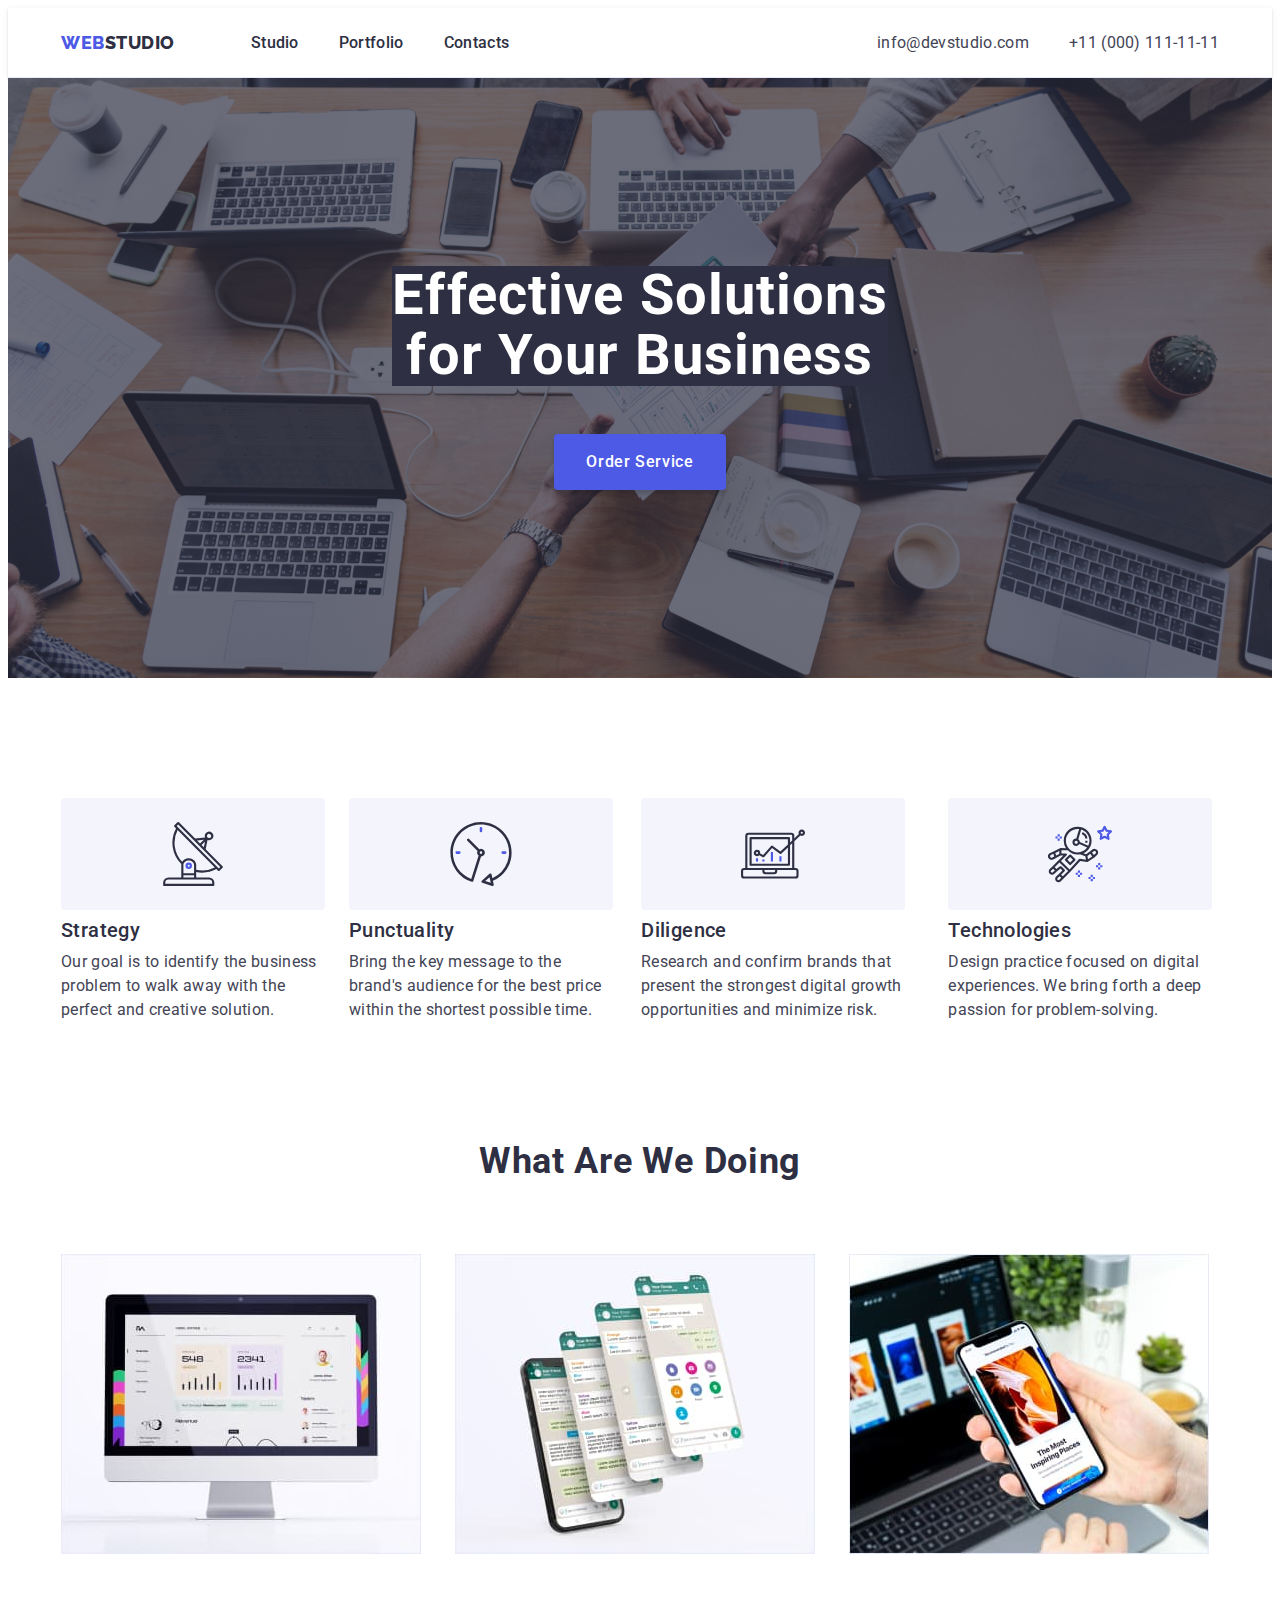
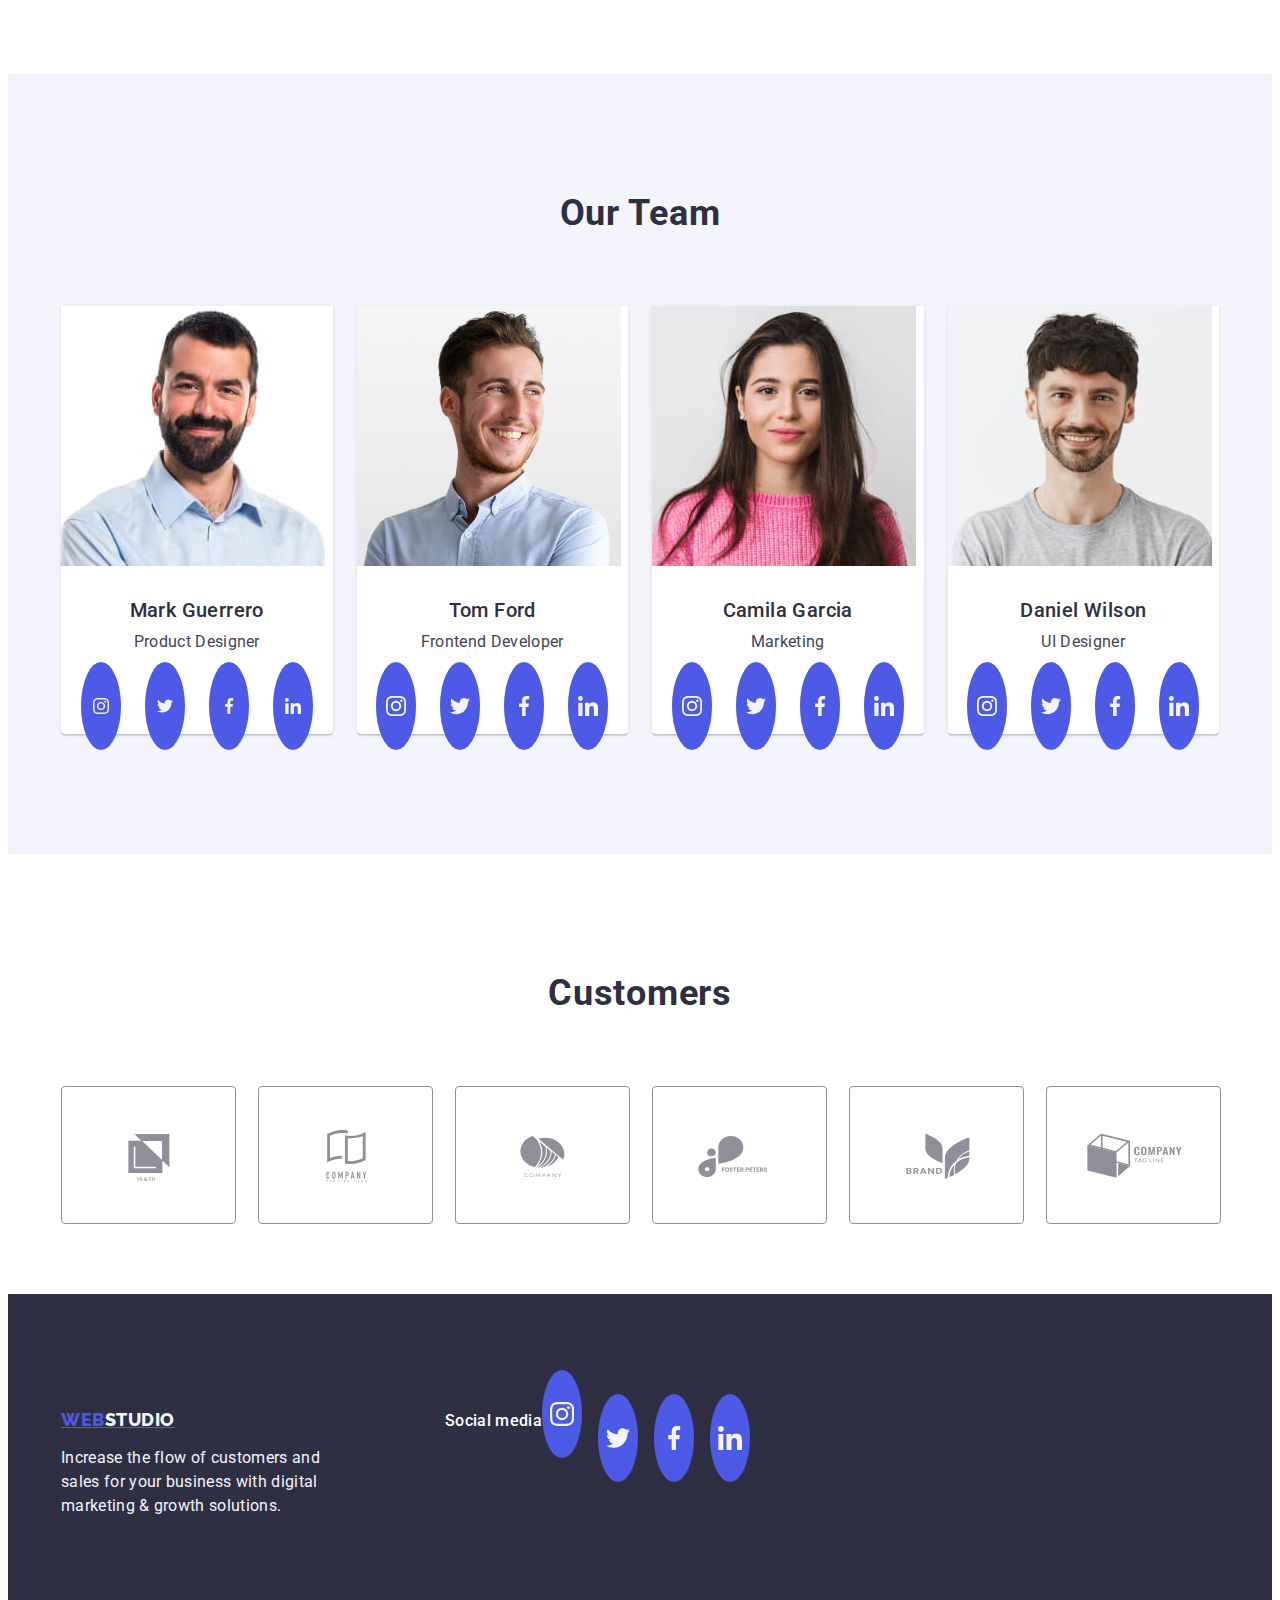
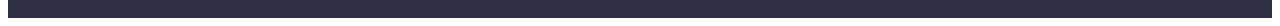
==== commit 130bebd2: "corect" ====
--- a/index.html
+++ b/index.html
@@ -130,15 +130,15 @@
                             <a href="" class="team-soc-link link" target="_blank" rel="noopener noreferrer"> 
                                 <svg class="team-soc-icon" width="16" height="16">
                                 <use href="./images/symbol-defs.svg#icon-instagram"></use>
-                            </svg>
-                        </a>
+                                </svg>
+                            </a>
                         </li>
                         <li class="icon-team-list list">
                             <a href="" class="team-soc-link link" target="_blank" rel="noopener noreferrer"> 
                                 <svg class="team-soc-icon" width="16" height="16">
                                 <use href="./images/symbol-defs.svg#icon-twitter"></use>
-                            </svg>
-                        </a>
+                                </svg>
+                            </a>
                         </li>
                         <li class="icon-team-list list">
                             <a href="" class="team-soc-link link" target="_blank" rel="noopener noreferrer"> 
@@ -197,25 +197,29 @@
                     <p class="secondary-text-team">Marketing</p>
                       <ul class="icon-team">
                         <li class="icon-team-list list">
-                            <a href="" class="team-soc-link link" target="_blank" rel="noopener noreferrer"> <svg class="team-soc-icon" width="20" height="20">
+                            <a href="" class="team-soc-link link" target="_blank" rel="noopener noreferrer"> 
+                                <svg class="team-soc-icon" width="20" height="20">
                                 <use href="./images/symbol-defs.svg#icon-instagram"></use>
                             </svg>
                         </a>
                         </li>
                         <li class="icon-team-list list">
-                            <a href="" class="team-soc-link link" target="_blank" rel="noopener noreferrer"> <svg class="team-soc-icon" width="20" height="20">
+                            <a href="" class="team-soc-link link" target="_blank" rel="noopener noreferrer"> 
+                                <svg class="team-soc-icon" width="20" height="20">
                                 <use href="./images/symbol-defs.svg#icon-twitter"></use>
                             </svg>
                         </a>
                         </li>
                         <li class="icon-team-list list">
-                            <a href="" class="team-soc-link link" target="_blank" rel="noopener noreferrer"> <svg class="team-soc-icon" width="20" height="20">
+                            <a href="" class="team-soc-link link" target="_blank" rel="noopener noreferrer"> 
+                                <svg class="team-soc-icon" width="20" height="20">
                                 <use href="./images/symbol-defs.svg#icon-facebook"></use>
                             </svg>
                         </a>
                         </li>
                         <li class="icon-team-list list">
-                            <a href="" class="team-soc-link link" target="_blank" rel="noopener noreferrer"> <svg class="team-soc-icon" width="20" height="20">
+                            <a href="" class="team-soc-link link" target="_blank" rel="noopener noreferrer"> 
+                                <svg class="team-soc-icon" width="20" height="20">
                                 <use href="./images/symbol-defs.svg#icon-linkedin"></use>
                             </svg>
                         </a>
@@ -230,25 +234,29 @@
                     <p class="secondary-text-team">UI Designer</p>
                       <ul class="icon-team">
                         <li class="icon-team-list list">
-                            <a href="" class="team-soc-link link" target="_blank" rel="noopener noreferrer"> <svg class="team-soc-icon" width="20" height="20">
+                            <a href="" class="team-soc-link link" target="_blank" rel="noopener noreferrer"> 
+                                <svg class="team-soc-icon" width="20" height="20">
                                 <use href="./images/symbol-defs.svg#icon-instagram"></use>
                             </svg>
                         </a>
                         </li>
                         <li class="icon-team-list list">
-                            <a href="" class="team-soc-link link" target="_blank" rel="noopener noreferrer"> <svg class="team-soc-icon" width="20" height="20">
+                            <a href="" class="team-soc-link link" target="_blank" rel="noopener noreferrer"> 
+                                <svg class="team-soc-icon" width="20" height="20">
                                 <use href="./images/symbol-defs.svg#icon-twitter"></use>
                             </svg>
                         </a>
                         </li>
                         <li class="icon-team-list list">
-                            <a href="" class="team-soc-link link" target="_blank" rel="noopener noreferrer"> <svg class="team-soc-icon" width="20" height="20">
+                            <a href="" class="team-soc-link link" target="_blank" rel="noopener noreferrer"> 
+                                <svg class="team-soc-icon" width="20" height="20">
                                 <use href="./images/symbol-defs.svg#icon-facebook"></use>
                             </svg>
                         </a>
                         </li>
                         <li class="icon-team-list list">
-                            <a href="" class="team-soc-link link" target="_blank" rel="noopener noreferrer"> <svg class="team-soc-icon" width="20" height="20">
+                            <a href="" class="team-soc-link link" target="_blank" rel="noopener noreferrer"> 
+                                <svg class="team-soc-icon" width="20" height="20">
                                 <use href="./images/symbol-defs.svg#icon-linkedin"></use>
                             </svg>
                         </a>
@@ -262,70 +270,71 @@
     <section class="customers">
         <div class="container">
         <h2 class="title-customers">Customers</h2>
-        <div class="customers-box">
+        
             <ul class="customers-primery list">
                 <li class="customers-list list">
-                    <a href="" class="customers-link link">
+                    <a href="" class="customers-link link" target="_blank" rel="noopener noreferrer">
                         <svg class="customers-icon" width="104" height="56">
                         <use href="./images/symbol-defs.svg#icon-logo1"></use>
                     </svg>
                     </a>
                 </li>
                 <li class="customers-list list">
+                    <a href="" class="customers-link link" target="_blank" rel="noopener noreferrer">
+                    <svg class="customers-icon" width="104" height="56">
+                        <use href="./images/symbol-defs.svg#icon-logo2"></use>
+                    </svg>
+                    </a>
+                </li>
+                <li class="customers-list list">
+                    <a href="" class="customers-link link" target="_blank" rel="noopener noreferrer">
+                    <svg class="customers-icon" width="104" height="56">
+                        <use href="./images/symbol-defs.svg#icon-logo3"></use>
+                    </svg>
+                    </a>
+                </li>
+                <li class="customers-list list">
+                    <a href="" class="customers-link link" target="_blank" rel="noopener noreferrer">
+                    <svg class="customers-icon" width="104" height="56">
+                        <use href="./images/symbol-defs.svg#icon-logo4"></use>
+                    </svg>
+                    </a>
+                </li>
+                <li class="customers-list list">
                     <a href="" class="customers-link link">
                     <svg class="customers-icon" width="104" height="56">
-                        <use href="./images/symbol-defs.svg#icon-logo2"></use>
+                        <use href="./images/symbol-defs.svg#icon-logo5"></use>
                     </svg>
                     </a>
                 </li>
                 <li class="customers-list list">
                     <a href="" class="customers-link link">
                     <svg class="customers-icon" width="104" height="56">
-                        <use href="./images/symbol-defs.svg#icon-logo3"></use>
-                    </svg>
-                    </a>
-                </li>
-                <li class="customers-list list">
-                    <a href="" class="customers-link link">
-                    <svg class="customers-icon" width="104" height="56">
-                        <use href="./images/symbol-defs.svg#icon-logo4"></use>
-                    </svg>
-                    </a>
-                </li>
-                <li class="customers-list list">
-                    <a href="" class="customers-link link">
-                    <svg class="customers-icon" width="104" height="56">
-                        <use href="./images/symbol-defs.svg#icon-logo5"></use>
-                    </svg>
-                    </a>
-                </li>
-                <li class="customers-list list">
-                    <a href="" class="customers-link link">
-                    <svg class="customers-icon" width="104" height="56">
                         <use href="./images/symbol-defs.svg#icon-logo6"></use>
                     </svg>
                     </a>
                 </li>
             </ul>
-            </div>
+        
             </div>
     </section>
     </main>
     <footer class="section-footer">
-        <div class="container">
+        <div class="container footer-index">
         <div class="section-logo-footer">
         <a class="logo-link-footer link-footer" href="./index.html">Web<span class="logo-color-footer">Studio</span></a>
         <p class="footer-text">Increase the flow of customers and sales for your business with digital marketing & growth solutions.</p>
         </div>
-        <div class="container social-link">
         <p class="social">Social media</p>
             <ul class="footer-social list">
                 <li class="footer-social-link">
+                    <div class="social-link">
                     <a href="" class="social-link link" target="_blank" rel="noopener noreferrer">
                         <svg class="social-icon" width="24" height="24">
                             <use href="./images/symbol-defs.svg#icon-instagram"></use>
                         </svg>
                     </a>
+                    </div>
                 </li>
                 <li class="footer-social-link">
                     <a href="" class="social-link link" target="_blank" rel="noopener noreferrer">
@@ -348,6 +357,7 @@
                         </svg>
                     </a>
                 </li>
+                </div>
             </ul>
         </div>
         </div>
--- a/css/styles.css
+++ b/css/styles.css
@@ -57,7 +57,6 @@
 /* *----------------------HEADER-INDEX------------------* */
 
 .main-header {
-    border-box;
     border-bottom: 1px solid #e7e9fc;
     box-shadow: 0px 2px 1px rgba(46, 47, 66, 0.08), 0px 1px 1px rgba(46, 47, 66, 0.16), 0px 1px 6px rgba(46, 47, 66, 0.08);
     
@@ -233,6 +232,7 @@
     background-color: #F4F4FD;
     display: flex;
     align-items: center;
+    justify-content: center;
     border-radius: 4px;
     margin-bottom: 8px;
 }
@@ -356,6 +356,10 @@
 
 
 .team-soc-link:hover {
+    background-color: #404bbf;
+}
+
+.team-soc-link:focus {
     background-color: #404bbf;
 }
 
@@ -416,14 +420,6 @@
     gap: 24px;
 }
 
-.customers-box{
-
-    border-radius: 4px;
-    margin: 0 auto;
-    text-align: center;
-    gap: 24px;
-}
-
 .customers-list {
     box-sizing: border-box;
     min-width: 168px;
@@ -433,10 +429,12 @@
 }
 
 .customers-link {
+    width: 100%;
+    height: 100%;
     display: flex;
     align-items: center;
     justify-content: center;
-    color: #8e8f99;;
+    color: #8e8f99;
     border: 1px solid #8E8F99;
     border-radius: 4px;
 }
@@ -467,6 +465,11 @@
     color: var(--secondary-light-color);
     background-color: var(--title-color);
     padding: 100px 0;
+}
+
+.footer-index {
+    display: flex;
+    align-items: baseline;
 }
 
 .logo-link-footer {
@@ -492,8 +495,7 @@
 }
 
 .section-logo-footer {
-    display: flex;
-    align-items: baseline;
+
     margin-right: 120px;
 }
 
@@ -506,6 +508,18 @@
     letter-spacing: 0.02em;
     color: #FFFFFF;
     margin-bottom: 16px
+}
+
+.footer-social {
+    display: flex;
+    justify-content: center;
+    gap: 16px;
+
+}
+
+.footer-social-link {
+    width: 40px;
+    height: 40px;
 }
 
 .social-link {
@@ -519,6 +533,10 @@
     
 }
 
+.social-icon {
+    fill: #f4f4fd;
+}
+
 .social-link:hover {
     background-color: #31d0aa;
 }
@@ -527,21 +545,6 @@
     background-color: #31d0aa;
 }
 
-.social-icon {
-    fill: #f4f4fd;
-}
-
-.footer-social {
-    display: flex;
-    gap: 16px;
-
-}
-
-.footer-social-link {
-    display: flex;
-    width: 40px;
-    height: 40px;
-}
 /* --------------PORTFOLIO HEADER--------------- */
 
 .portfolio-header {
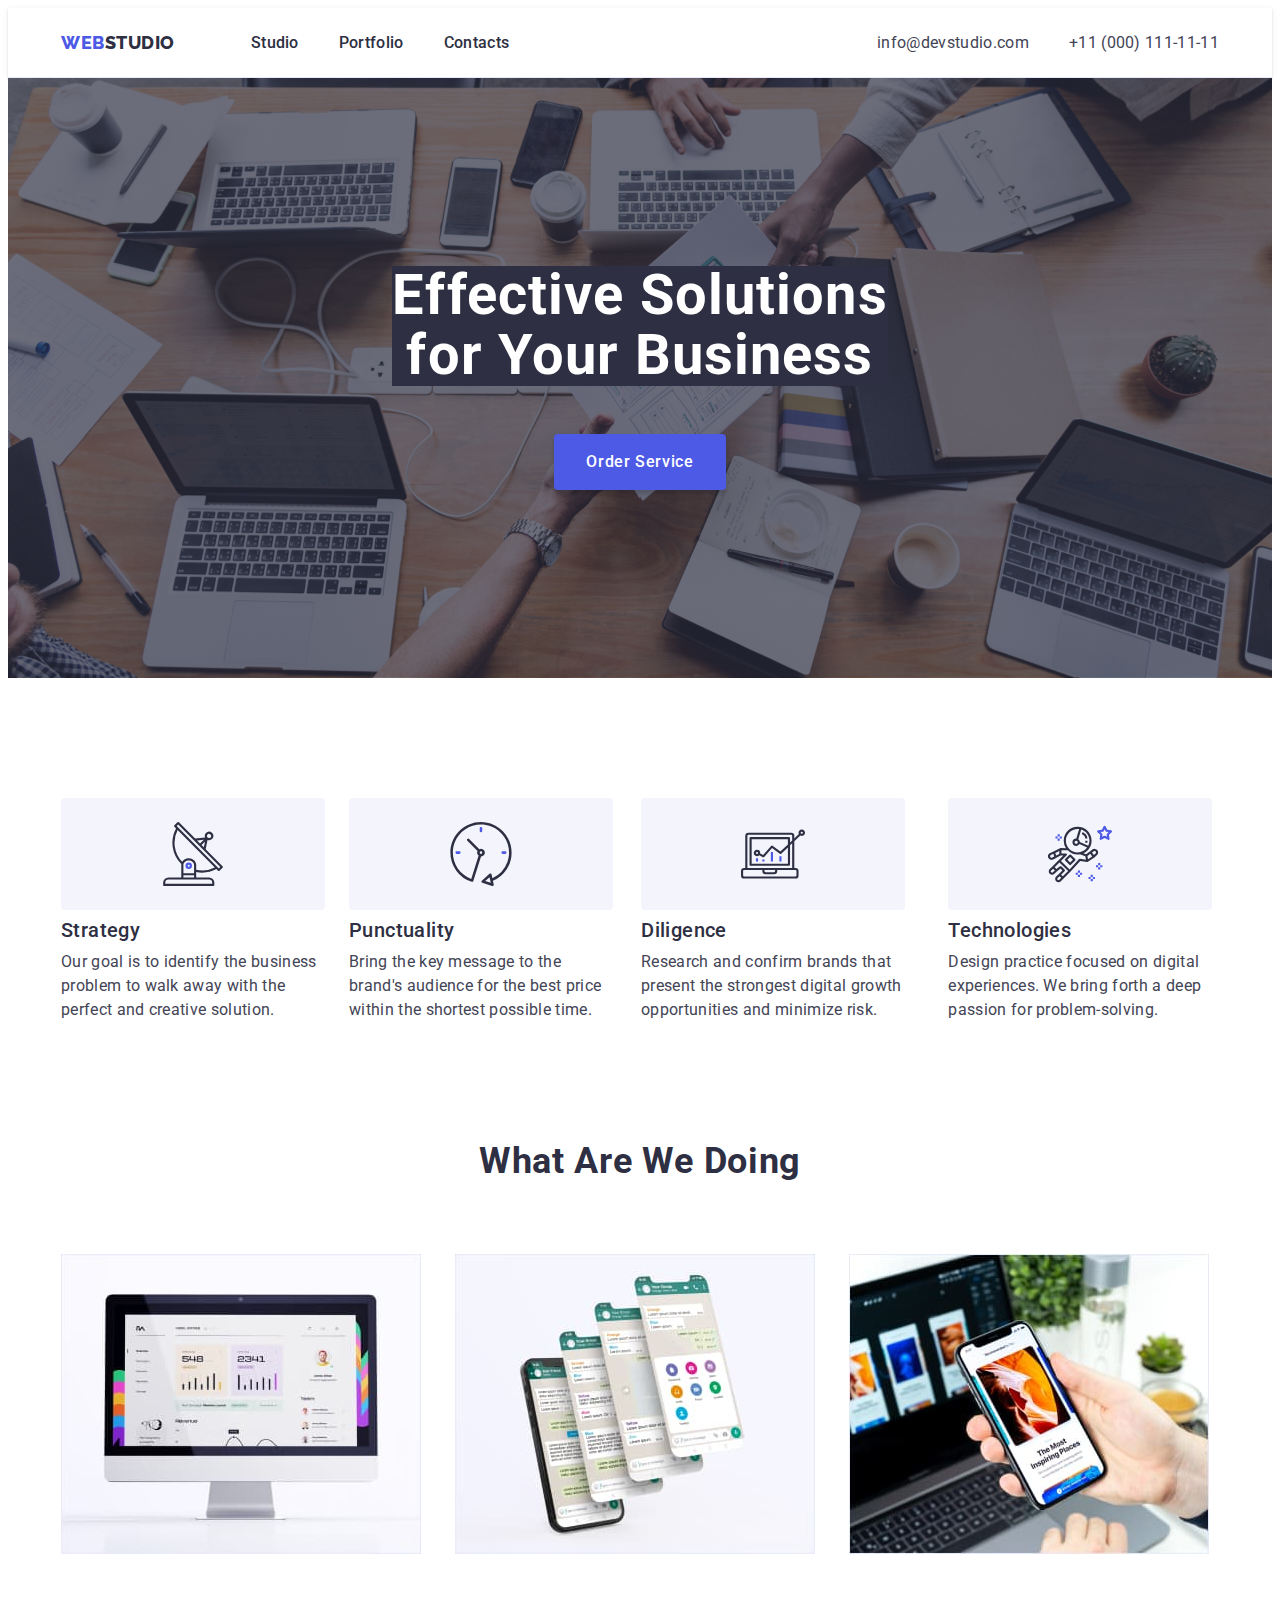
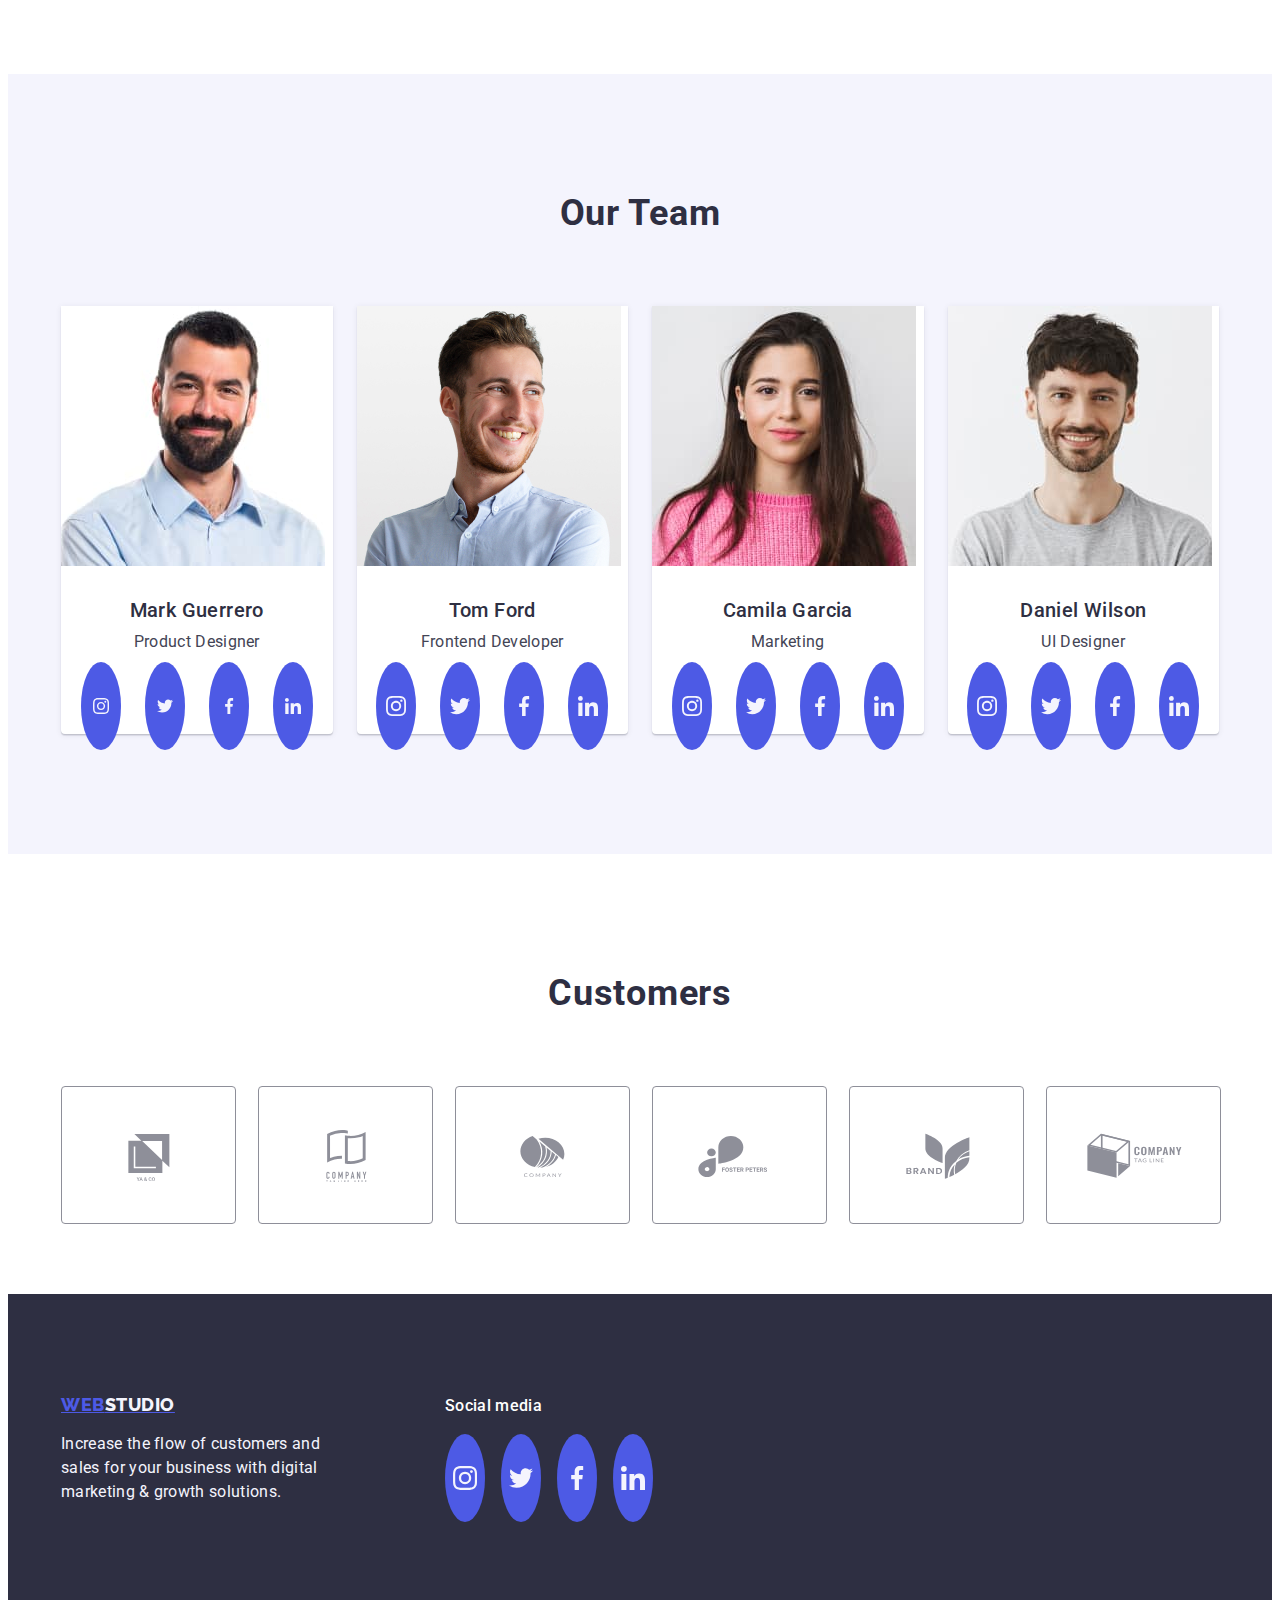
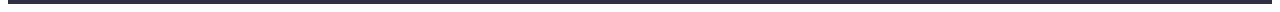
==== commit c276aced: "add correct" ====
--- a/index.html
+++ b/index.html
@@ -320,48 +320,45 @@
     </section>
     </main>
     <footer class="section-footer">
-        <div class="container footer-index">
-        <div class="section-logo-footer">
-        <a class="logo-link-footer link-footer" href="./index.html">Web<span class="logo-color-footer">Studio</span></a>
-        <p class="footer-text">Increase the flow of customers and sales for your business with digital marketing & growth solutions.</p>
-        </div>
-        <p class="social">Social media</p>
-            <ul class="footer-social list">
-                <li class="footer-social-link">
-                    <div class="social-link">
+    <div class="container footer-logo-index">
+        <div class="logo-section">
+            <a class="logo-link-footer" href="./index.html">Web<span class="logo-color-footer">Studio</span></a>
+            <p class="footer-text">Increase the flow of customers and sales for your business with digital marketing & growth solutions.</p>
+        </div>
+        <div class="section-social">
+        <p class="social-text">Social media</p>
+            <ul class="footer-social ">
+                <li class="footer-social-link list">
                     <a href="" class="social-link link" target="_blank" rel="noopener noreferrer">
                         <svg class="social-icon" width="24" height="24">
                             <use href="./images/symbol-defs.svg#icon-instagram"></use>
                         </svg>
                     </a>
-                    </div>
-                </li>
-                <li class="footer-social-link">
+                </li>
+                <li class="footer-social-link list">
                     <a href="" class="social-link link" target="_blank" rel="noopener noreferrer">
                         <svg class="social-icon" width="24" height="24">
                             <use href="./images/symbol-defs.svg#icon-twitter"></use>
                         </svg>
                     </a>
                 </li>
-                <li class="footer-social-link">
+                <li class="footer-social-link list">
                     <a href="" class="social-link link" target="_blank" rel="noopener noreferrer">
                         <svg class="social-icon" width="24" height="24">
                             <use href="./images/symbol-defs.svg#icon-facebook"></use>
                         </svg>
                     </a>
                 </li>
-                <li class="footer-social-link">
+                <li class="footer-social-link list">
                     <a href="" class="social-link link" target="_blank" rel="noopener noreferrer">
                         <svg class="social-icon" width="24" height="24">
                             <use href="./images/symbol-defs.svg#icon-linkedin"></use>
                         </svg>
                     </a>
                 </li>
-                </div>
             </ul>
         </div>
-        </div>
-
+    </div>
     </footer>
 </body>
 
--- a/css/styles.css
+++ b/css/styles.css
@@ -455,9 +455,7 @@
 
 /* --------------INDEX-SECTION-FOOTER-------------- */
 
-.logo-link-footer {
-    margin-bottom: 17.5px;
-}
+
 
 .section-footer {
     display: flex;
@@ -467,10 +465,14 @@
     padding: 100px 0;
 }
 
-.footer-index {
+.footer-logo-index {
     display: flex;
     align-items: baseline;
 }
+ .logo-section {
+    margin-right: 120px;
+ }
+
 
 .logo-link-footer {
     font-family: 'Raleway', sans-serif;
@@ -486,33 +488,43 @@
     margin-bottom: 16px;
 }
 
+.logo-link-footer {
+    margin-bottom: 17.5px;
+}
+
 .logo-color-footer {
     color: var(--secondary-light-color);
 }
 
 .footer-text {
-    max-width: 264px;
-}
-
-.section-logo-footer {
-
-    margin-right: 120px;
-}
-
-.social {
     font-family: 'Roboto';
     font-style: normal;
-    font-weight: 500;
+    font-weight: 400;
     font-size: 16px;
     line-height: 1.5;
     letter-spacing: 0.02em;
+    color: #F4F4FD;
+    max-width: 264px;
+
+}
+
+.section-social {
+    margin-right: 120px;
+}
+
+.social-text {
+    font-family: 'Roboto';
+    font-style: normal;
+    font-weight: 500;
+    font-size: 16px;
+    line-height: 1.5;
+    letter-spacing: 0.02em;
     color: #FFFFFF;
-    margin-bottom: 16px
+    margin-bottom: 16px;
 }
 
 .footer-social {
     display: flex;
-    justify-content: center;
     gap: 16px;
 
 }
@@ -530,7 +542,6 @@
     display: flex;
     align-items: center;
     justify-content: center;
-    
 }
 
 .social-icon {
@@ -545,11 +556,18 @@
     background-color: #31d0aa;
 }
 
+.footer-index {
+    display: flex;
+    align-items: baseline;
+}
+
 /* --------------PORTFOLIO HEADER--------------- */
 
 .portfolio-header {
     border-bottom: 1px solid #e7e9fc
 }
+
+
 
 /* --------------PORTFOLIO GALERY-SECTION--------------- */
 
@@ -687,7 +705,6 @@
 }
 
 /* --------------PORTFOLIO FOOTER--------------- */
-
 .footer-portfolio {
     display: flex;
     align-items: baseline;
@@ -695,17 +712,17 @@
 
 }
 
-.social-text-footer {
-    font-weight: 500;
-    font-size: 20px;
-    line-height: 1.2;
+.social-text {
+    font-weight: 500;
+    font-size: 16x;
+    line-height: 1.5;
     letter-spacing: 0.02em;
     color: #FFFFFF;
     margin-bottom: 16px;
 
 }
 
-.footer-social-portfolio {
+.footer-social {
     display: flex;
     gap: 16px;
 }
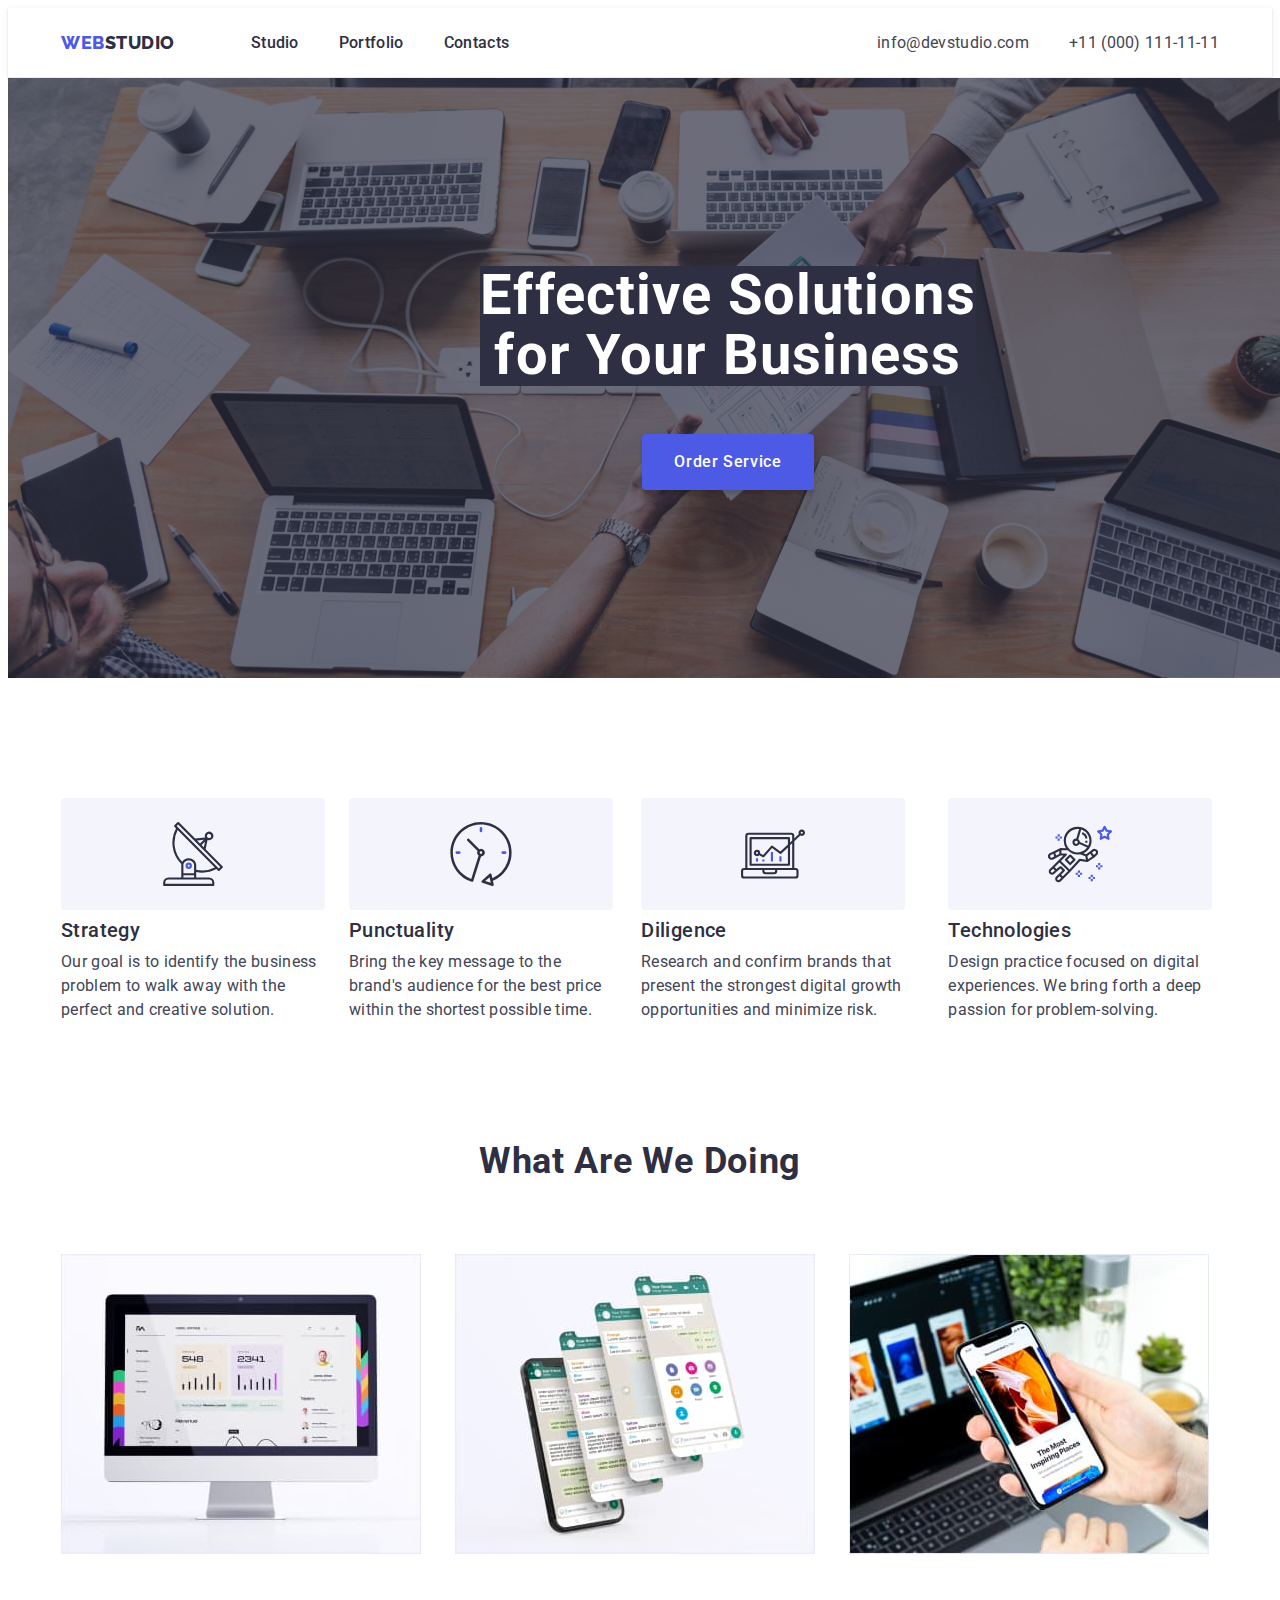
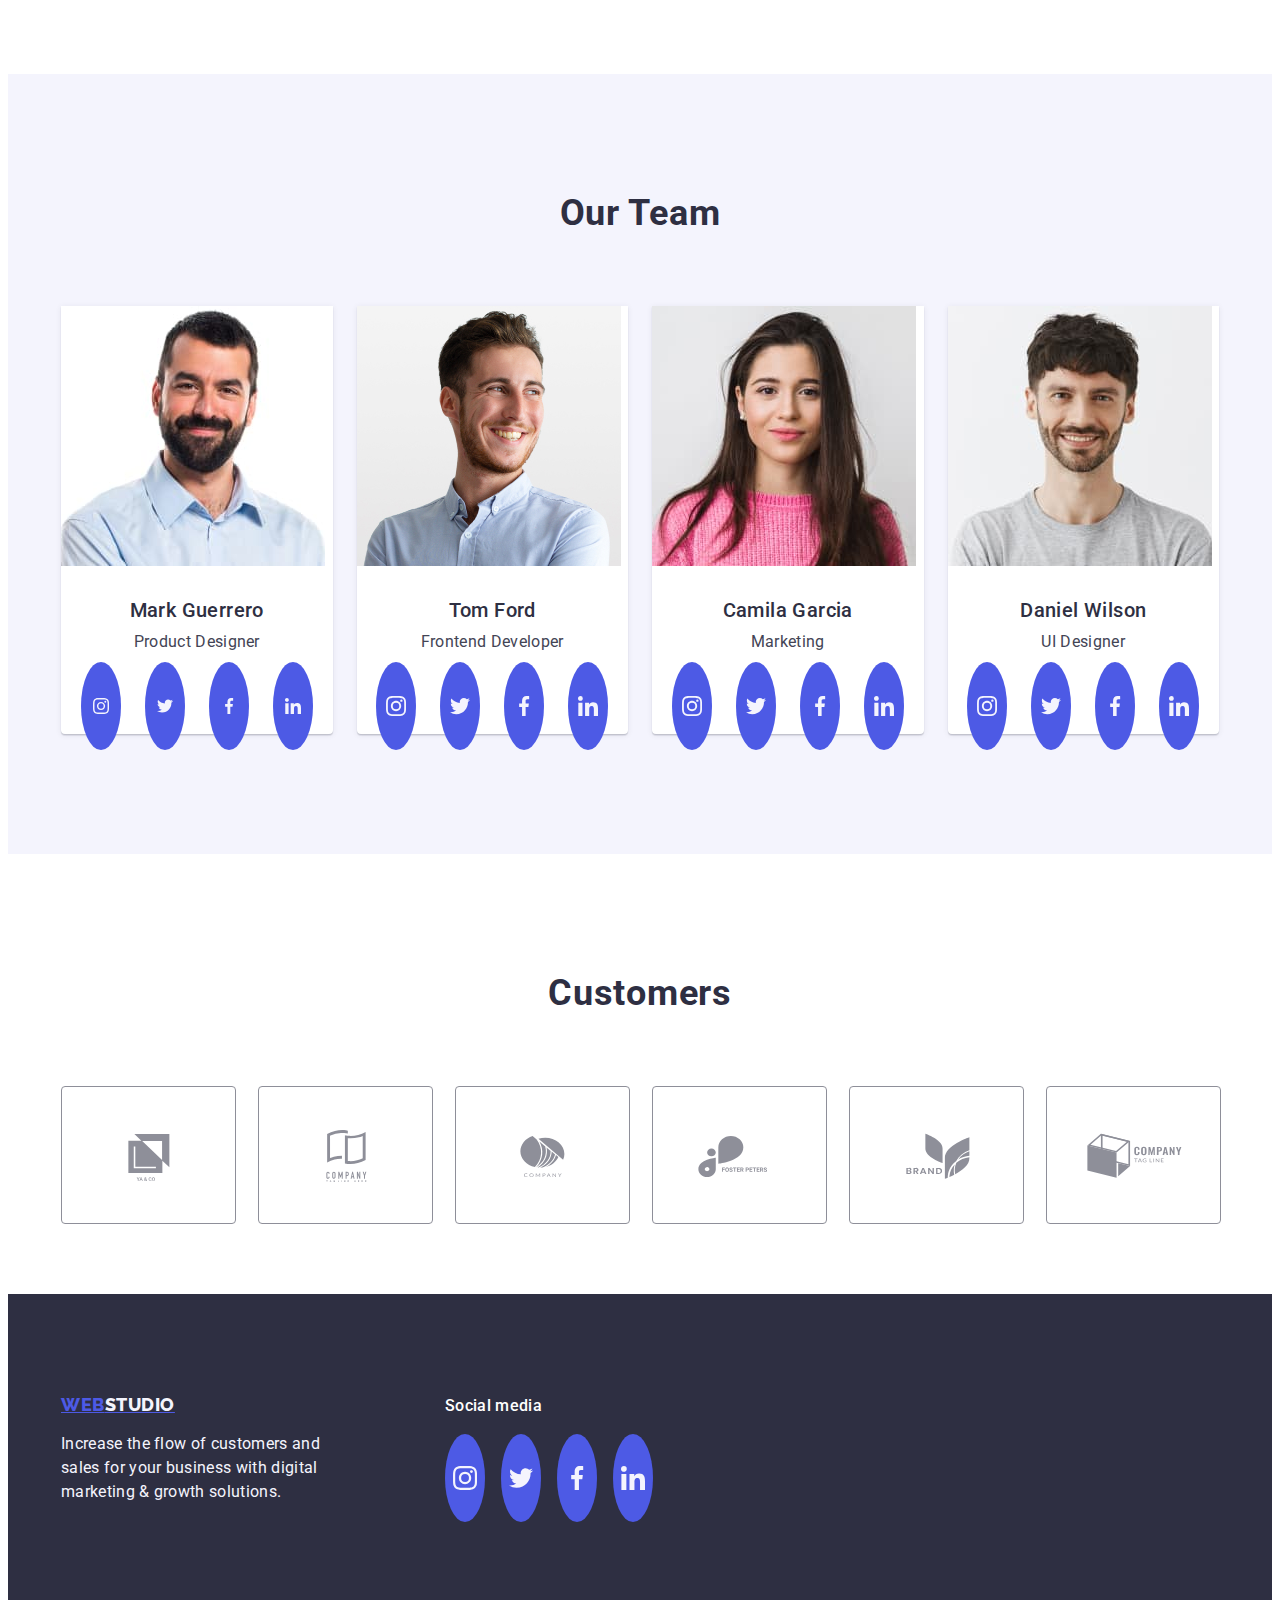
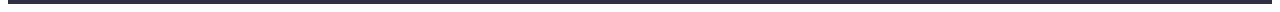
==== commit 1a0f5449: "add height" ====
--- a/index.html
+++ b/index.html
@@ -60,7 +60,7 @@
             <li class="secondary-item-list">
                 <div class="icon">
                     <svg class="icon-first" width="64" height="64">
-                        <use href="./images/symbol-defs.svg#icon-vector1"></use>
+                        <use href="./images/icons.svg#icon-vector1"></use>
                     </svg> 
                 </div>
                     <h3 class="secondary-title">Strategy</h3>
@@ -70,7 +70,7 @@
             <li class="secondary-item-list">
                 <div class="icon">
                     <svg class="icon-first" width="64" height="64">
-                        <use href="./images/symbol-defs.svg#icon-vector2"></use>
+                        <use href="./images/icons.svg#icon-vector2"></use>
                     </svg>
                 </div>
                     <h3 class="secondary-title">Punctuality</h3>
@@ -80,7 +80,7 @@
             <li class="secondary-item-list">
                 <div class="icon">
                     <svg class="icon-first" width="64" height="64">
-                        <use href="./images/symbol-defs.svg#icon-vector3"></use>
+                        <use href="./images/icons.svg#icon-vector3"></use>
                     </svg>
                 </div>
                     <h3 class="secondary-title">Diligence</h3>
@@ -90,7 +90,7 @@
             <li class="secondary-item-list">
                 <div class="icon">
                     <svg class="icon-first" width="64" height="64">
-                        <use href="./images/symbol-defs.svg#icon-vector4"></use>
+                        <use href="./images/icons.svg#icon-vector4"></use>
                     </svg>
                 </div>
                     <h3 class="secondary-title">Technologies</h3>
@@ -105,13 +105,13 @@
          <h2 class="title-text">What are we doing</h2>
         <ul class="list-img list">
             <li class="list-profile">
-                <img src="./images/img1.jpg" alt="Profile is opened on the monitor for viewing" width="360">
+                <img src="./images/img1.jpg" alt="Profile is opened on the monitor for viewing" width="360" height="300">
             </li>
             <li class="list-profile">
-                <img src="./images/img2.jpg" alt="Chat with correspondence is open on the phone" width="360">
+                <img src="./images/img2.jpg" alt="Chat with correspondence is open on the phone" width="360" height="300">
             </li>
             <li class="list-profile">
-                <img src="./images/img3.jpg" alt="View site on phone" width="360">
+                <img src="./images/img3.jpg" alt="View site on phone" width="360" height="300">
             </li>
         </ul>
         </div>
@@ -121,7 +121,7 @@
          <h2 class="title-text">Our Team</h2>
         <ul class="list-team list">
             <li class="list-item-team">
-                <img src="./images/card1.jpg" alt="man in shirt smiling" width="264">
+                <img src="./images/card1.jpg" alt="man in shirt smiling" width="264" height="260">
                 <div class="team">
                     <h3 class="secondary-title-team">Mark Guerrero</h3>
                     <p class="secondary-text-team">Product Designer</p>
@@ -129,28 +129,28 @@
                         <li class="icon-team-list list">
                             <a href="" class="team-soc-link link" target="_blank" rel="noopener noreferrer"> 
                                 <svg class="team-soc-icon" width="16" height="16">
-                                <use href="./images/symbol-defs.svg#icon-instagram"></use>
+                                <use href="./images/icons.svg#icon-instagram"></use>
                                 </svg>
                             </a>
                         </li>
                         <li class="icon-team-list list">
                             <a href="" class="team-soc-link link" target="_blank" rel="noopener noreferrer"> 
                                 <svg class="team-soc-icon" width="16" height="16">
-                                <use href="./images/symbol-defs.svg#icon-twitter"></use>
+                                <use href="./images/icons.svg#icon-twitter"></use>
                                 </svg>
                             </a>
                         </li>
                         <li class="icon-team-list list">
                             <a href="" class="team-soc-link link" target="_blank" rel="noopener noreferrer"> 
                                 <svg class="team-soc-icon" width="16" height="16">
-                                <use href="./images/symbol-defs.svg#icon-facebook"></use>
+                                <use href="./images/icons.svg#icon-facebook"></use>
                             </svg>
                         </a>
                         </li>
                         <li class="icon-team-list list">
                             <a href="" class="team-soc-link link" target="_blank" rel="noopener noreferrer"> 
                                 <svg class="team-soc-icon" width="16" height="16">
-                                <use href="./images/symbol-defs.svg#icon-linkedin"></use>
+                                <use href="./images/icons.svg#icon-linkedin"></use>
                             </svg>
                         </a>
                         </li>
@@ -158,32 +158,32 @@
                     </div>
             </li>
             <li class="list-item-team">
-                <img src="./images/card2.jpg" alt="a man in a shirt looks away and smiles" width="264">
+                <img src="./images/card2.jpg" alt="a man in a shirt looks away and smiles" width="264" height="260">
                 <div class="team">
                     <h3 class="secondary-title-team">Tom Ford</h3>
                     <p class="secondary-text-team ">Frontend Developer</p>
                       <ul class="icon-team">
                         <li class="icon-team-list list">
                             <a href="" class="team-soc-link link" target="_blank" rel="noopener noreferrer"> <svg class="team-soc-icon" width="20" height="20">
-                                <use href="./images/symbol-defs.svg#icon-instagram"></use>
+                                <use href="./images/icons.svg#icon-instagram"></use>
                             </svg>
                         </a>
                         </li>
                         <li class="icon-team-list list">
                             <a href="" class="team-soc-link link" target="_blank" rel="noopener noreferrer"> <svg class="team-soc-icon" width="20" height="20">
-                                <use href="./images/symbol-defs.svg#icon-twitter"></use>
+                                <use href="./images/icons.svg#icon-twitter"></use>
                             </svg>
                         </a>
                         </li>
                         <li class="icon-team-list list">
                             <a href="" class="team-soc-link link" target="_blank" rel="noopener noreferrer"> <svg class="team-soc-icon" width="20" height="20">
-                                <use href="./images/symbol-defs.svg#icon-facebook"></use>
+                                <use href="./images/icons.svg#icon-facebook"></use>
                             </svg>
                         </a>
                         </li>
                         <li class="icon-team-list list">
                             <a href="" class="team-soc-link link" target="_blank" rel="noopener noreferrer"> <svg class="team-soc-icon" width="20" height="20">
-                                <use href="./images/symbol-defs.svg#icon-linkedin"></use>
+                                <use href="./images/icons.svg#icon-linkedin"></use>
                             </svg>
                         </a>
                         </li>
@@ -191,7 +191,7 @@
                     </div>
             </li>
             <li class="list-item-team">
-                <img src="./images/card3.jpg" alt="girl in pink sweater and long hair" width="264">
+                <img src="./images/card3.jpg" alt="girl in pink sweater and long hair" width="264" height="260">
                 <div class="team">
                     <h3 class="secondary-title-team">Camila Garcia</h3>
                     <p class="secondary-text-team">Marketing</p>
@@ -199,28 +199,28 @@
                         <li class="icon-team-list list">
                             <a href="" class="team-soc-link link" target="_blank" rel="noopener noreferrer"> 
                                 <svg class="team-soc-icon" width="20" height="20">
-                                <use href="./images/symbol-defs.svg#icon-instagram"></use>
-                            </svg>
-                        </a>
-                        </li>
-                        <li class="icon-team-list list">
-                            <a href="" class="team-soc-link link" target="_blank" rel="noopener noreferrer"> 
-                                <svg class="team-soc-icon" width="20" height="20">
-                                <use href="./images/symbol-defs.svg#icon-twitter"></use>
-                            </svg>
-                        </a>
-                        </li>
-                        <li class="icon-team-list list">
-                            <a href="" class="team-soc-link link" target="_blank" rel="noopener noreferrer"> 
-                                <svg class="team-soc-icon" width="20" height="20">
-                                <use href="./images/symbol-defs.svg#icon-facebook"></use>
-                            </svg>
-                        </a>
-                        </li>
-                        <li class="icon-team-list list">
-                            <a href="" class="team-soc-link link" target="_blank" rel="noopener noreferrer"> 
-                                <svg class="team-soc-icon" width="20" height="20">
-                                <use href="./images/symbol-defs.svg#icon-linkedin"></use>
+                                <use href="./images/icons.svg#icon-instagram"></use>
+                            </svg>
+                        </a>
+                        </li>
+                        <li class="icon-team-list list">
+                            <a href="" class="team-soc-link link" target="_blank" rel="noopener noreferrer"> 
+                                <svg class="team-soc-icon" width="20" height="20">
+                                <use href="./images/icons.svg#icon-twitter"></use>
+                            </svg>
+                        </a>
+                        </li>
+                        <li class="icon-team-list list">
+                            <a href="" class="team-soc-link link" target="_blank" rel="noopener noreferrer"> 
+                                <svg class="team-soc-icon" width="20" height="20">
+                                <use href="./images/icons.svg#icon-facebook"></use>
+                            </svg>
+                        </a>
+                        </li>
+                        <li class="icon-team-list list">
+                            <a href="" class="team-soc-link link" target="_blank" rel="noopener noreferrer"> 
+                                <svg class="team-soc-icon" width="20" height="20">
+                                <use href="./images/icons.svg#icon-linkedin"></use>
                             </svg>
                         </a>
                         </li>
@@ -228,7 +228,7 @@
                     </div>
             </li>
             <li class="list-item-team">
-                <img src="./images/card4.jpg" alt="smiling man in t-shirt" width="264">
+                <img src="./images/card4.jpg" alt="smiling man in t-shirt" width="264" height="260">
                 <div class="team">
                     <h3 class="secondary-title-team">Daniel Wilson</h3>
                     <p class="secondary-text-team">UI Designer</p>
@@ -236,28 +236,28 @@
                         <li class="icon-team-list list">
                             <a href="" class="team-soc-link link" target="_blank" rel="noopener noreferrer"> 
                                 <svg class="team-soc-icon" width="20" height="20">
-                                <use href="./images/symbol-defs.svg#icon-instagram"></use>
-                            </svg>
-                        </a>
-                        </li>
-                        <li class="icon-team-list list">
-                            <a href="" class="team-soc-link link" target="_blank" rel="noopener noreferrer"> 
-                                <svg class="team-soc-icon" width="20" height="20">
-                                <use href="./images/symbol-defs.svg#icon-twitter"></use>
-                            </svg>
-                        </a>
-                        </li>
-                        <li class="icon-team-list list">
-                            <a href="" class="team-soc-link link" target="_blank" rel="noopener noreferrer"> 
-                                <svg class="team-soc-icon" width="20" height="20">
-                                <use href="./images/symbol-defs.svg#icon-facebook"></use>
-                            </svg>
-                        </a>
-                        </li>
-                        <li class="icon-team-list list">
-                            <a href="" class="team-soc-link link" target="_blank" rel="noopener noreferrer"> 
-                                <svg class="team-soc-icon" width="20" height="20">
-                                <use href="./images/symbol-defs.svg#icon-linkedin"></use>
+                                <use href="./images/icons.svg#icon-instagram"></use>
+                            </svg>
+                        </a>
+                        </li>
+                        <li class="icon-team-list list">
+                            <a href="" class="team-soc-link link" target="_blank" rel="noopener noreferrer"> 
+                                <svg class="team-soc-icon" width="20" height="20">
+                                <use href="./images/icons.svg#icon-twitter"></use>
+                            </svg>
+                        </a>
+                        </li>
+                        <li class="icon-team-list list">
+                            <a href="" class="team-soc-link link" target="_blank" rel="noopener noreferrer"> 
+                                <svg class="team-soc-icon" width="20" height="20">
+                                <use href="./images/icons.svg#icon-facebook"></use>
+                            </svg>
+                        </a>
+                        </li>
+                        <li class="icon-team-list list">
+                            <a href="" class="team-soc-link link" target="_blank" rel="noopener noreferrer"> 
+                                <svg class="team-soc-icon" width="20" height="20">
+                                <use href="./images/icons.svg#icon-linkedin"></use>
                             </svg>
                         </a>
                         </li>
@@ -275,42 +275,42 @@
                 <li class="customers-list list">
                     <a href="" class="customers-link link" target="_blank" rel="noopener noreferrer">
                         <svg class="customers-icon" width="104" height="56">
-                        <use href="./images/symbol-defs.svg#icon-logo1"></use>
+                        <use href="./images/icons.svg#icon-logo1"></use>
                     </svg>
                     </a>
                 </li>
                 <li class="customers-list list">
                     <a href="" class="customers-link link" target="_blank" rel="noopener noreferrer">
                     <svg class="customers-icon" width="104" height="56">
-                        <use href="./images/symbol-defs.svg#icon-logo2"></use>
+                        <use href="./images/icons.svg#icon-logo2"></use>
                     </svg>
                     </a>
                 </li>
                 <li class="customers-list list">
                     <a href="" class="customers-link link" target="_blank" rel="noopener noreferrer">
                     <svg class="customers-icon" width="104" height="56">
-                        <use href="./images/symbol-defs.svg#icon-logo3"></use>
+                        <use href="./images/icons.svg#icon-logo3"></use>
                     </svg>
                     </a>
                 </li>
                 <li class="customers-list list">
                     <a href="" class="customers-link link" target="_blank" rel="noopener noreferrer">
                     <svg class="customers-icon" width="104" height="56">
-                        <use href="./images/symbol-defs.svg#icon-logo4"></use>
+                        <use href="./images/icons.svg#icon-logo4"></use>
                     </svg>
                     </a>
                 </li>
                 <li class="customers-list list">
                     <a href="" class="customers-link link">
                     <svg class="customers-icon" width="104" height="56">
-                        <use href="./images/symbol-defs.svg#icon-logo5"></use>
+                        <use href="./images/icons.svg#icon-logo5"></use>
                     </svg>
                     </a>
                 </li>
                 <li class="customers-list list">
                     <a href="" class="customers-link link">
                     <svg class="customers-icon" width="104" height="56">
-                        <use href="./images/symbol-defs.svg#icon-logo6"></use>
+                        <use href="./images/icons.svg#icon-logo6"></use>
                     </svg>
                     </a>
                 </li>
@@ -331,28 +331,28 @@
                 <li class="footer-social-link list">
                     <a href="" class="social-link link" target="_blank" rel="noopener noreferrer">
                         <svg class="social-icon" width="24" height="24">
-                            <use href="./images/symbol-defs.svg#icon-instagram"></use>
+                            <use href="./images/icons.svg#icon-instagram"></use>
                         </svg>
                     </a>
                 </li>
                 <li class="footer-social-link list">
                     <a href="" class="social-link link" target="_blank" rel="noopener noreferrer">
                         <svg class="social-icon" width="24" height="24">
-                            <use href="./images/symbol-defs.svg#icon-twitter"></use>
+                            <use href="./images/icons.svg#icon-twitter"></use>
                         </svg>
                     </a>
                 </li>
                 <li class="footer-social-link list">
                     <a href="" class="social-link link" target="_blank" rel="noopener noreferrer">
                         <svg class="social-icon" width="24" height="24">
-                            <use href="./images/symbol-defs.svg#icon-facebook"></use>
+                            <use href="./images/icons.svg#icon-facebook"></use>
                         </svg>
                     </a>
                 </li>
                 <li class="footer-social-link list">
                     <a href="" class="social-link link" target="_blank" rel="noopener noreferrer">
                         <svg class="social-icon" width="24" height="24">
-                            <use href="./images/symbol-defs.svg#icon-linkedin"></use>
+                            <use href="./images/icons.svg#icon-linkedin"></use>
                         </svg>
                     </a>
                 </li>
--- a/css/styles.css
+++ b/css/styles.css
@@ -151,7 +151,7 @@
     background-repeat: no-repeat;
     background-position: center;
     background-size: cover;
-    max-width: 1440px;
+    min-width: 1440px;
 }
 
 .btn {
@@ -601,20 +601,23 @@
 
 .gallery-portfolio {
     width: calc((100% - 48px) / 3);
-}
-
-.gallery-portfolio-first {
-    width: calc((100% - 48px) / 3);
-    display: block;
-}
-
-.gallery-portfolio-first:hover {
+
+}
+
+.link-portfolio {
+    text-decoration: none;
+    padding-top: 24px;
+    padding-bottom: 24px;
+    
+}
+
+.gallery-portfolio:hover {
     box-shadow: 0px 1px 6px rgba(46, 47, 66, 0.08),
     0px 1px 1px rgba(46, 47, 66, 0.16),
     0px 2px 1px rgba(46, 47, 66, 0.08);
 }
 
-.gallery-portfolio-first:focus {
+.gallery-portfolio:focus {
     box-shadow: 0px 1px 6px rgba(46, 47, 66, 0.08),
     0px 1px 1px rgba(46, 47, 66, 0.16),
     0px 2px 1px rgba(46, 47, 66, 0.08);
@@ -624,16 +627,15 @@
     padding: 32px 16px;
     border: 1px solid #e7e9fc;
     border-top: none;
-}
+
+}
+
 
 .gallery-item {
     box-shadow: 0px 1px 6px rgba(46, 47, 66, 0.08), 0px 1px 1px rgba(46, 47, 66, 0.16), 0px 2px 1px rgba(46, 47, 66, 0.08);
-}
-
-.gallery-title {
-    margin-bottom: 8px;
-
-}
+    display: block;
+}
+
 
 
 .mod-btn {
@@ -656,7 +658,7 @@
     gap: 24px;
 }
 
-.mod-btn-first {
+.mod-btn {
     font-family: 'Roboto', sans-serif;
     font-style: normal;
     font-weight: 500;
@@ -676,13 +678,13 @@
     gap: 24px;
 }
 
-.mod-btn-first:hover {
+.mod-btn:hover {
     box-shadow: 0px 3px 1px rgba(0, 0, 0, 0.1),
     0px 2px 1px rgba(0, 0, 0, 0.08),
     0px 2px 2px rgba(0, 0, 0, 0.12);
 }
 
-.mod-btn-first:focus {
+.mod-btn:focus {
     box-shadow: 0px 3px 1px rgba(0, 0, 0, 0.1),
     0px 2px 1px rgba(0, 0, 0, 0.08),
     0px 2px 2px rgba(0, 0, 0, 0.12);
@@ -695,6 +697,7 @@
     line-height: 1.2;
     letter-spacing: 0.02em;
     color: var(--title-color);
+    margin-bottom: 8px;
 }
 
 .gallery-text {
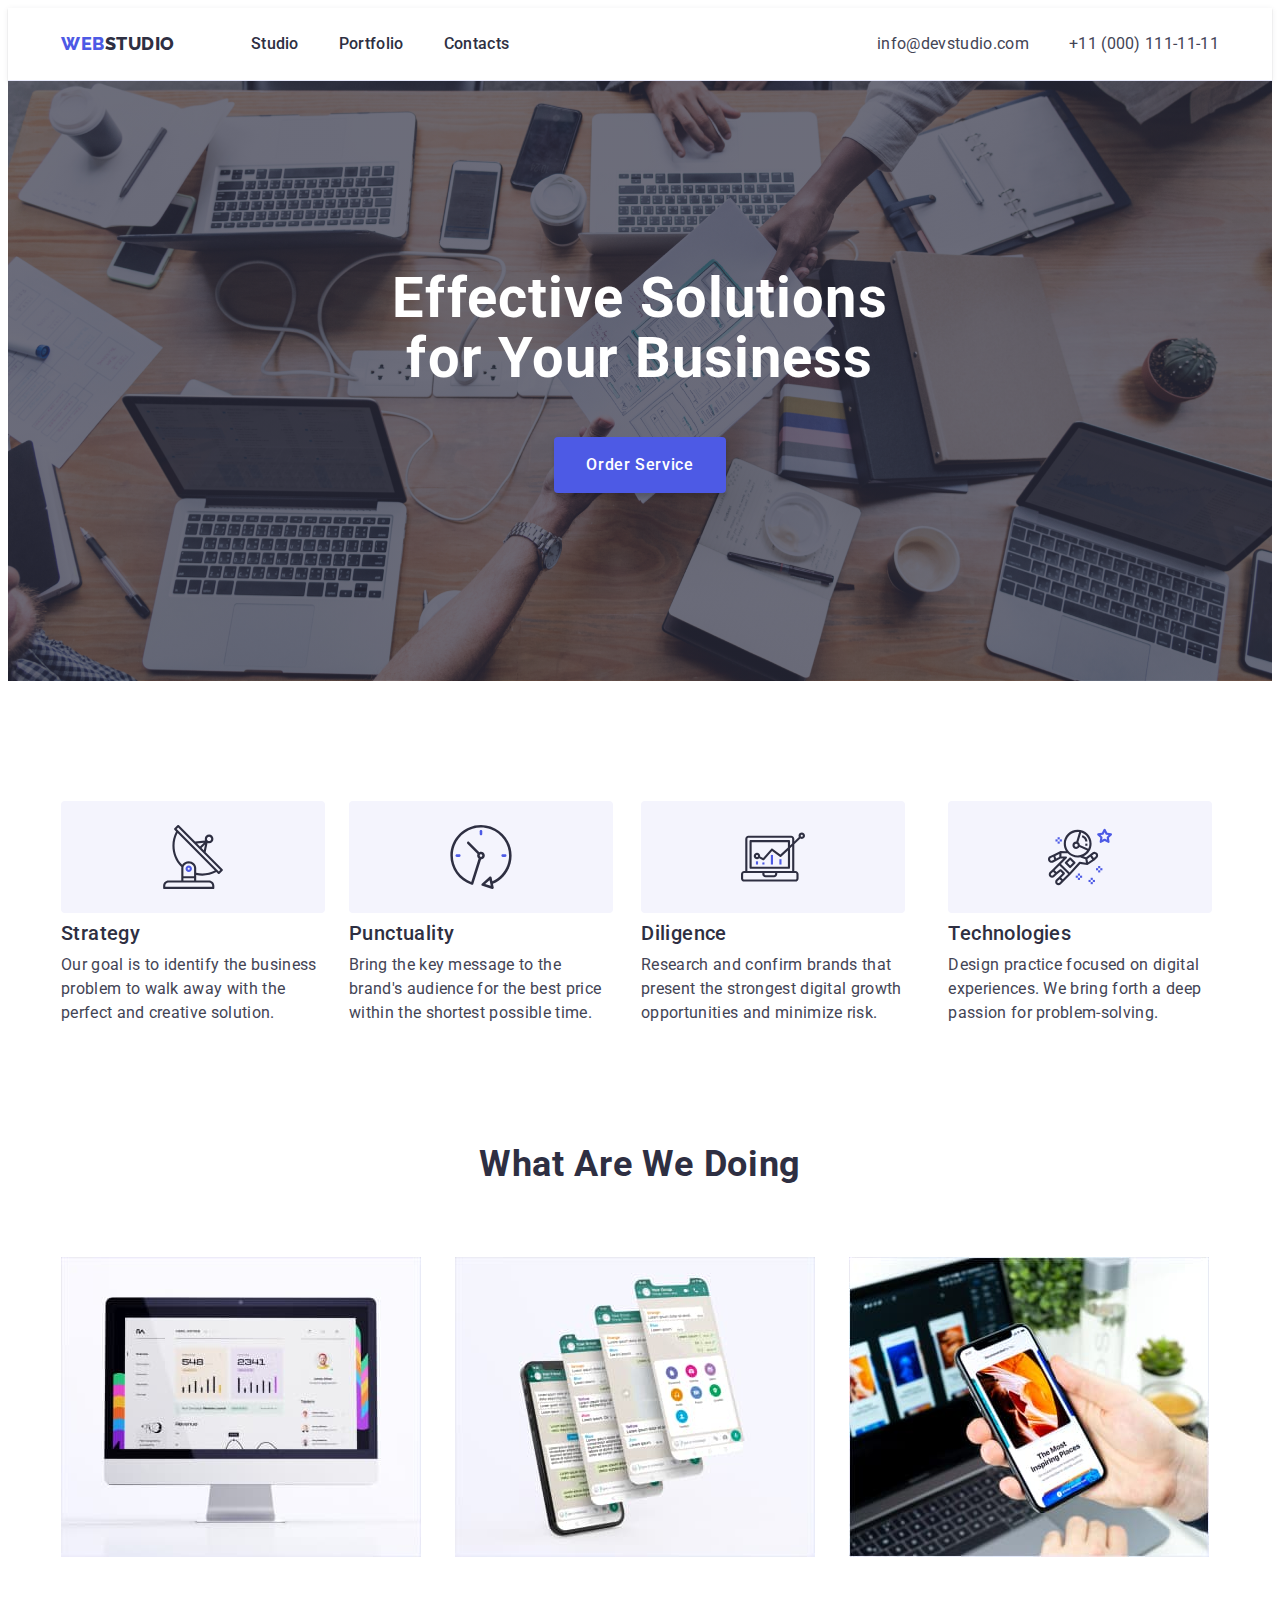
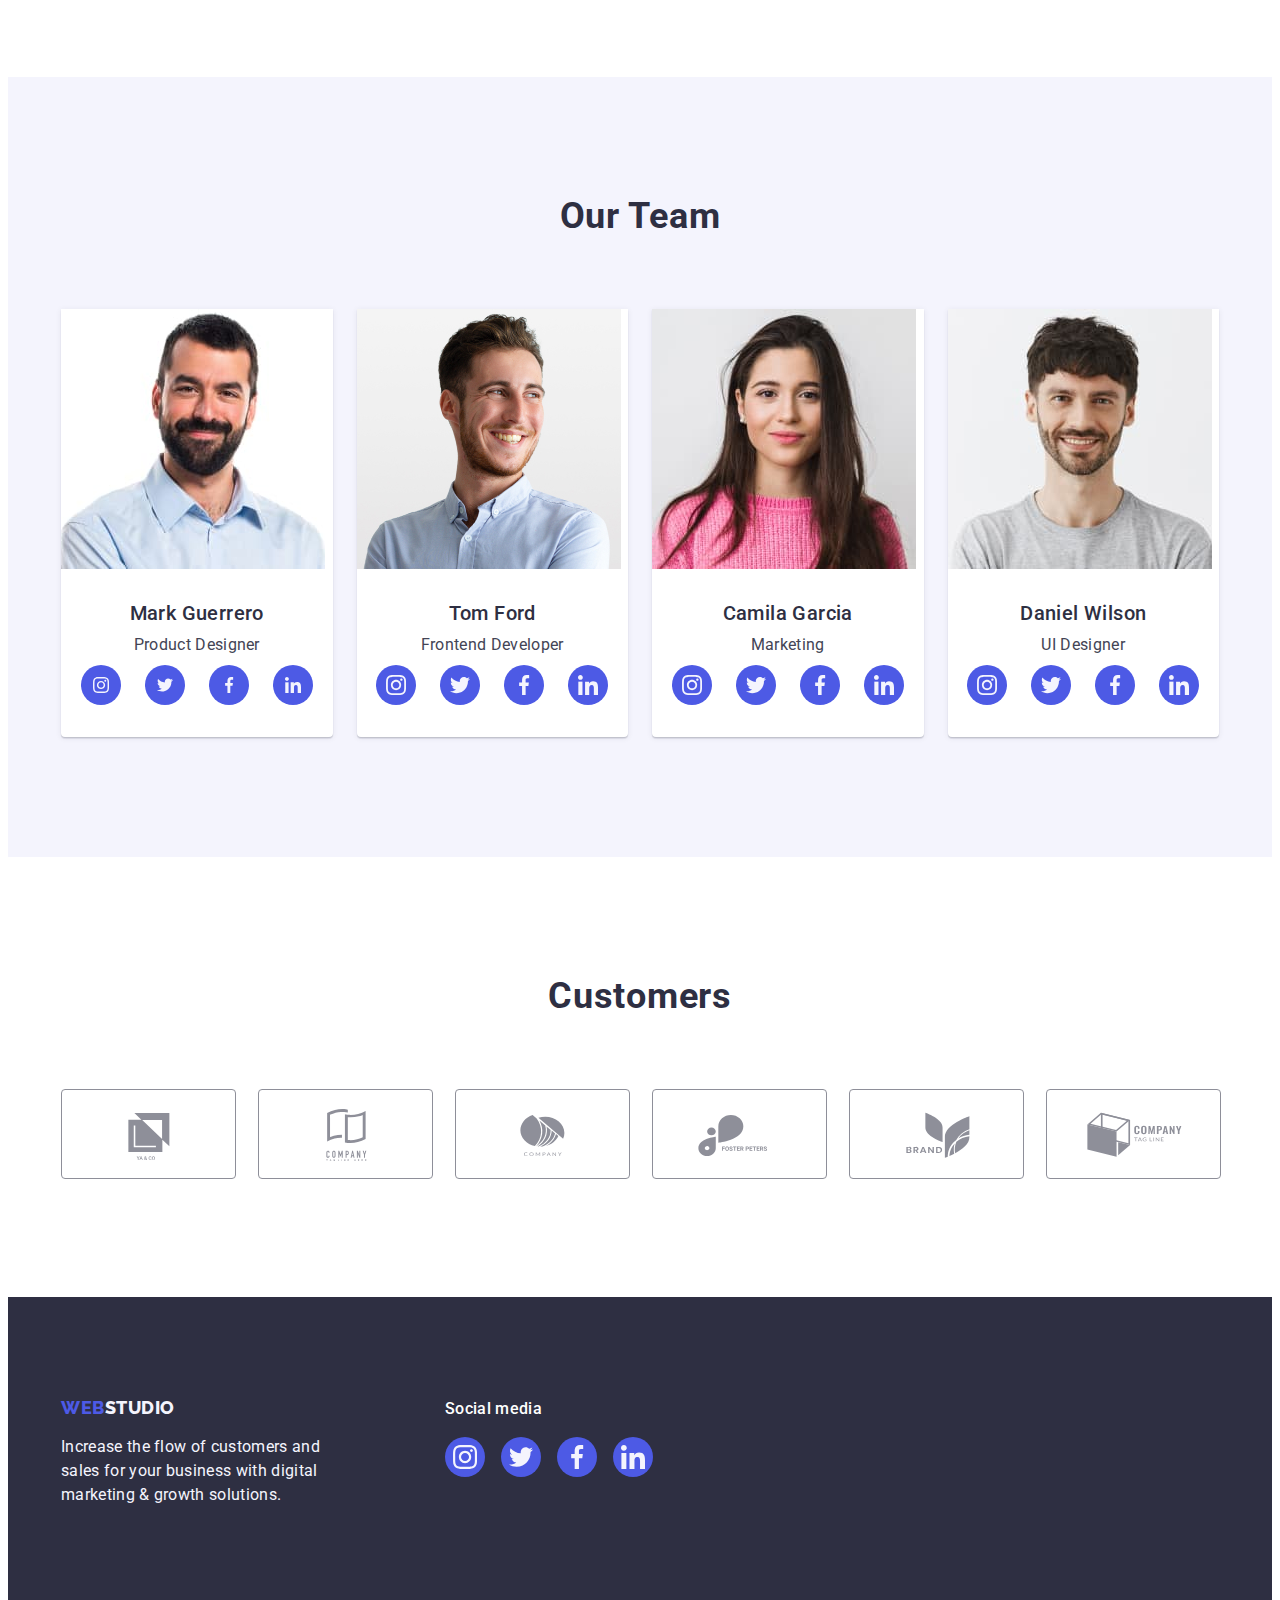
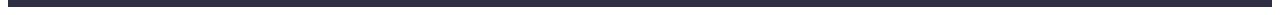
==== commit fe9dbfbb: "add correct" ====
--- a/index.html
+++ b/index.html
@@ -322,7 +322,7 @@
     <footer class="section-footer">
     <div class="container footer-logo-index">
         <div class="logo-section">
-            <a class="logo-link-footer" href="./index.html">Web<span class="logo-color-footer">Studio</span></a>
+            <a class="logo-link-footer link" href="./index.html">Web<span class="logo-color-footer">Studio</span></a>
             <p class="footer-text">Increase the flow of customers and sales for your business with digital marketing & growth solutions.</p>
         </div>
         <div class="section-social">
--- a/css/styles.css
+++ b/css/styles.css
@@ -50,8 +50,7 @@
 
 .link {
     text-decoration: none;
-    padding-top: 24px;
-    padding-bottom: 24px;
+
 }
 
 /* *----------------------HEADER-INDEX------------------* */
@@ -71,6 +70,8 @@
 .header-container {
     display: flex;
     align-items: center;
+    padding-top: 24px;
+    padding-bottom: 24px;
     
 }
 
@@ -151,7 +152,8 @@
     background-repeat: no-repeat;
     background-position: center;
     background-size: cover;
-    min-width: 1440px;
+    max-width: 1440px;
+    margin: 0 auto;
 }
 
 .btn {
@@ -187,7 +189,7 @@
     margin: 0 auto;
     border: none;
     padding: 16px 32px 16px 32px;
-    
+      
 }
 
 .hero-title {
@@ -197,12 +199,10 @@
     text-align: center;
     letter-spacing: 0.02em;
     color: var(--light-color);
-    background-color: var(--title-color);
+    
     margin: 0 auto;
     max-width: 496px;
-    margin-bottom: 48px;
-    
-    
+    margin-bottom: 48px;   
 }
 
 /*  -----------------SECONDARY-SECTION----------------- */
@@ -322,13 +322,10 @@
 .list-team {
     display: flex;
     gap: 24px;
-
 }
 
 .team {
-    
     padding: 32px 16px;
- 
 }
 
 .icon-team{
@@ -349,11 +346,8 @@
     border-radius: 50%;
     display: flex;
     align-items: center;
-    justify-content: center;
-    
-}
-
-
+    justify-content: center;   
+}
 
 .team-soc-link:hover {
     background-color: #404bbf;
@@ -372,8 +366,7 @@
     width: calc((100% - 72px) / 4);
     text-align: center;
     box-shadow: 0px 1px 6px rgba(46, 47, 66, 0.08), 0px 1px 1px rgba(46, 47, 66, 0.16), 0px 2px 1px rgba(46, 47, 66, 0.08);
-    border-radius: 0px 0px 4px 4px;
-    
+    border-radius: 0px 0px 4px 4px;  
 }
 
 .secondary-title-team {
@@ -526,7 +519,7 @@
 .footer-social {
     display: flex;
     gap: 16px;
-
+    width: 100%;
 }
 
 .footer-social-link {
@@ -564,7 +557,8 @@
 /* --------------PORTFOLIO HEADER--------------- */
 
 .portfolio-header {
-    border-bottom: 1px solid #e7e9fc
+    border-bottom: 1px solid #e7e9fc;
+    box-shadow: 0px 2px 1px rgba(46, 47, 66, 0.08), 0px 1px 1px rgba(46, 47, 66, 0.16), 0px 1px 6px rgba(46, 47, 66, 0.08);
 }
 
 
@@ -593,22 +587,18 @@
 
 
 .gallery-list {
-
     display: flex;
     flex-wrap: wrap;
-    gap: 48px 24px;
+    gap: 48px 24px;   
 }
 
 .gallery-portfolio {
-    width: calc((100% - 48px) / 3);
-
+    
+    display: block;
 }
 
 .link-portfolio {
-    text-decoration: none;
-    padding-top: 24px;
-    padding-bottom: 24px;
-    
+    text-decoration: none;  
 }
 
 .gallery-portfolio:hover {
@@ -627,13 +617,13 @@
     padding: 32px 16px;
     border: 1px solid #e7e9fc;
     border-top: none;
+    display: block;
 
 }
 
 
 .gallery-item {
-    box-shadow: 0px 1px 6px rgba(46, 47, 66, 0.08), 0px 1px 1px rgba(46, 47, 66, 0.16), 0px 2px 1px rgba(46, 47, 66, 0.08);
-    display: block;
+    width: calc((100% - 48px) / 3);
 }
 
 
